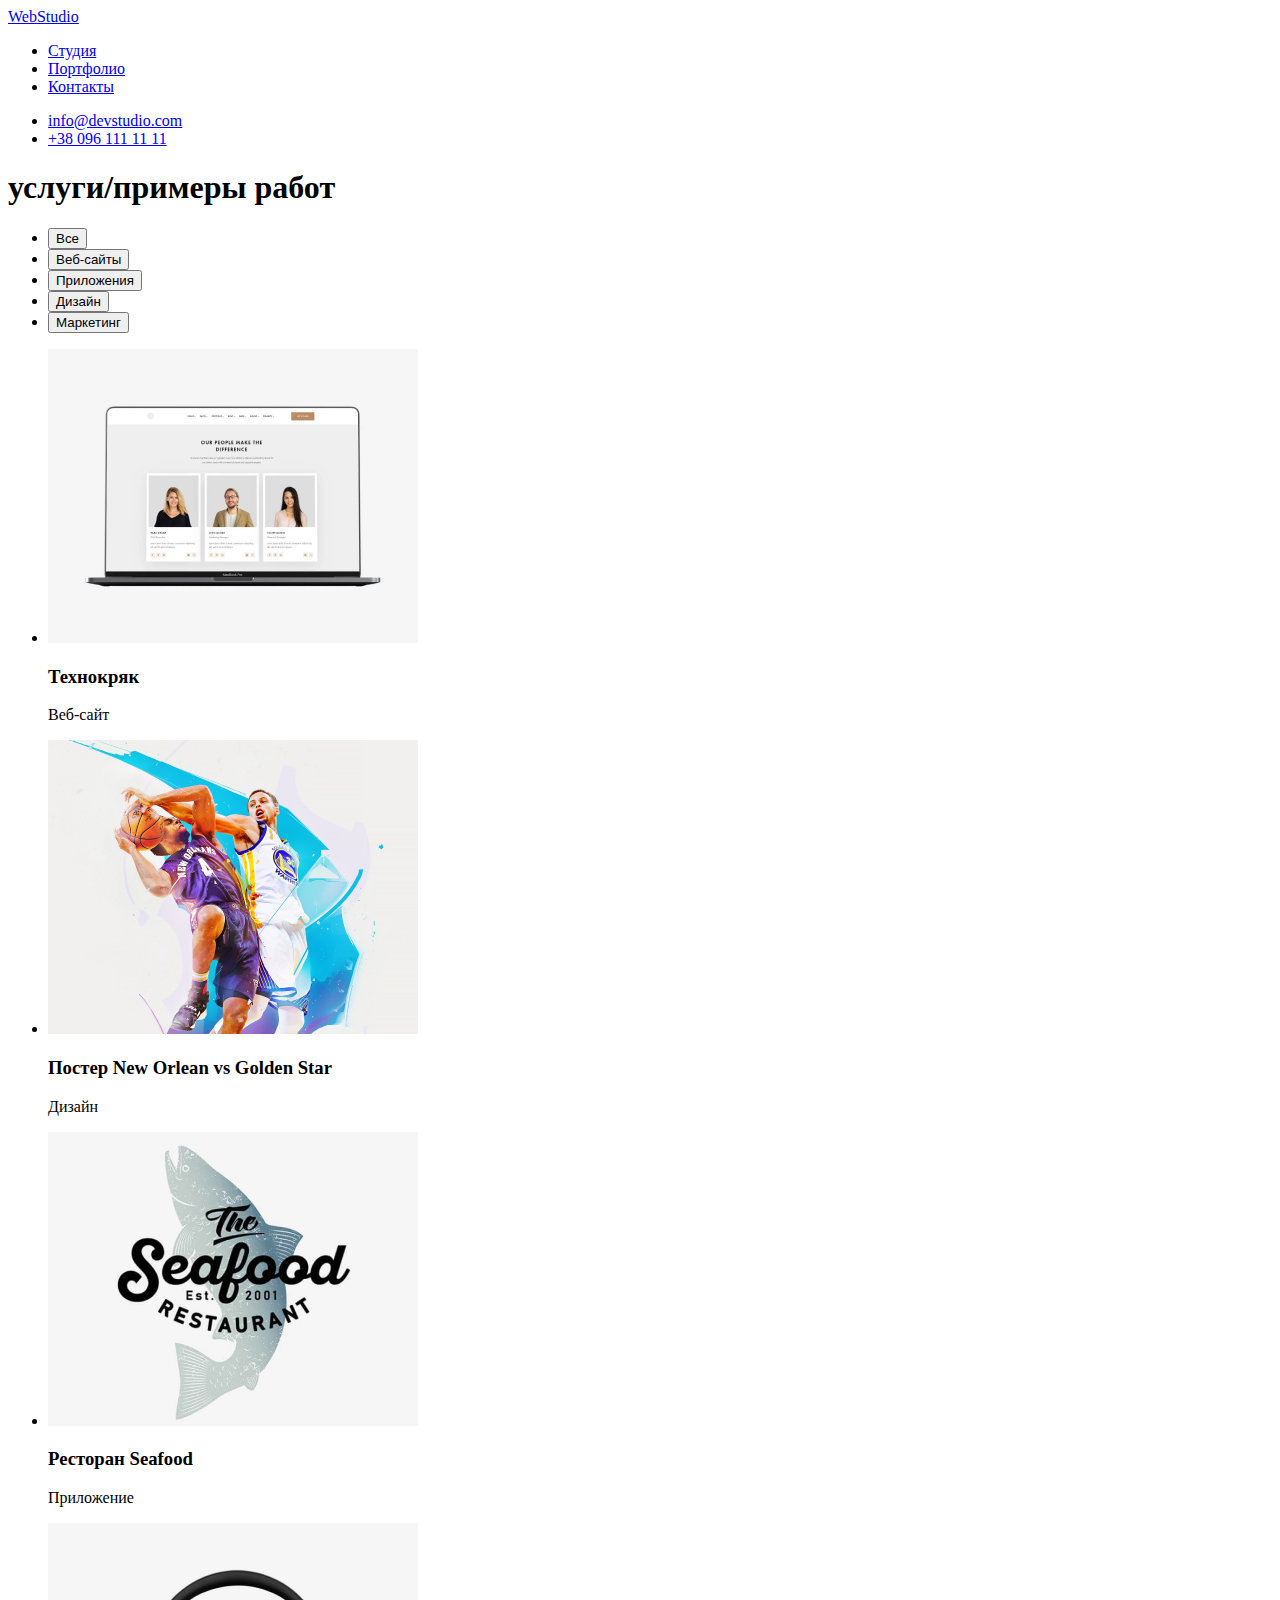
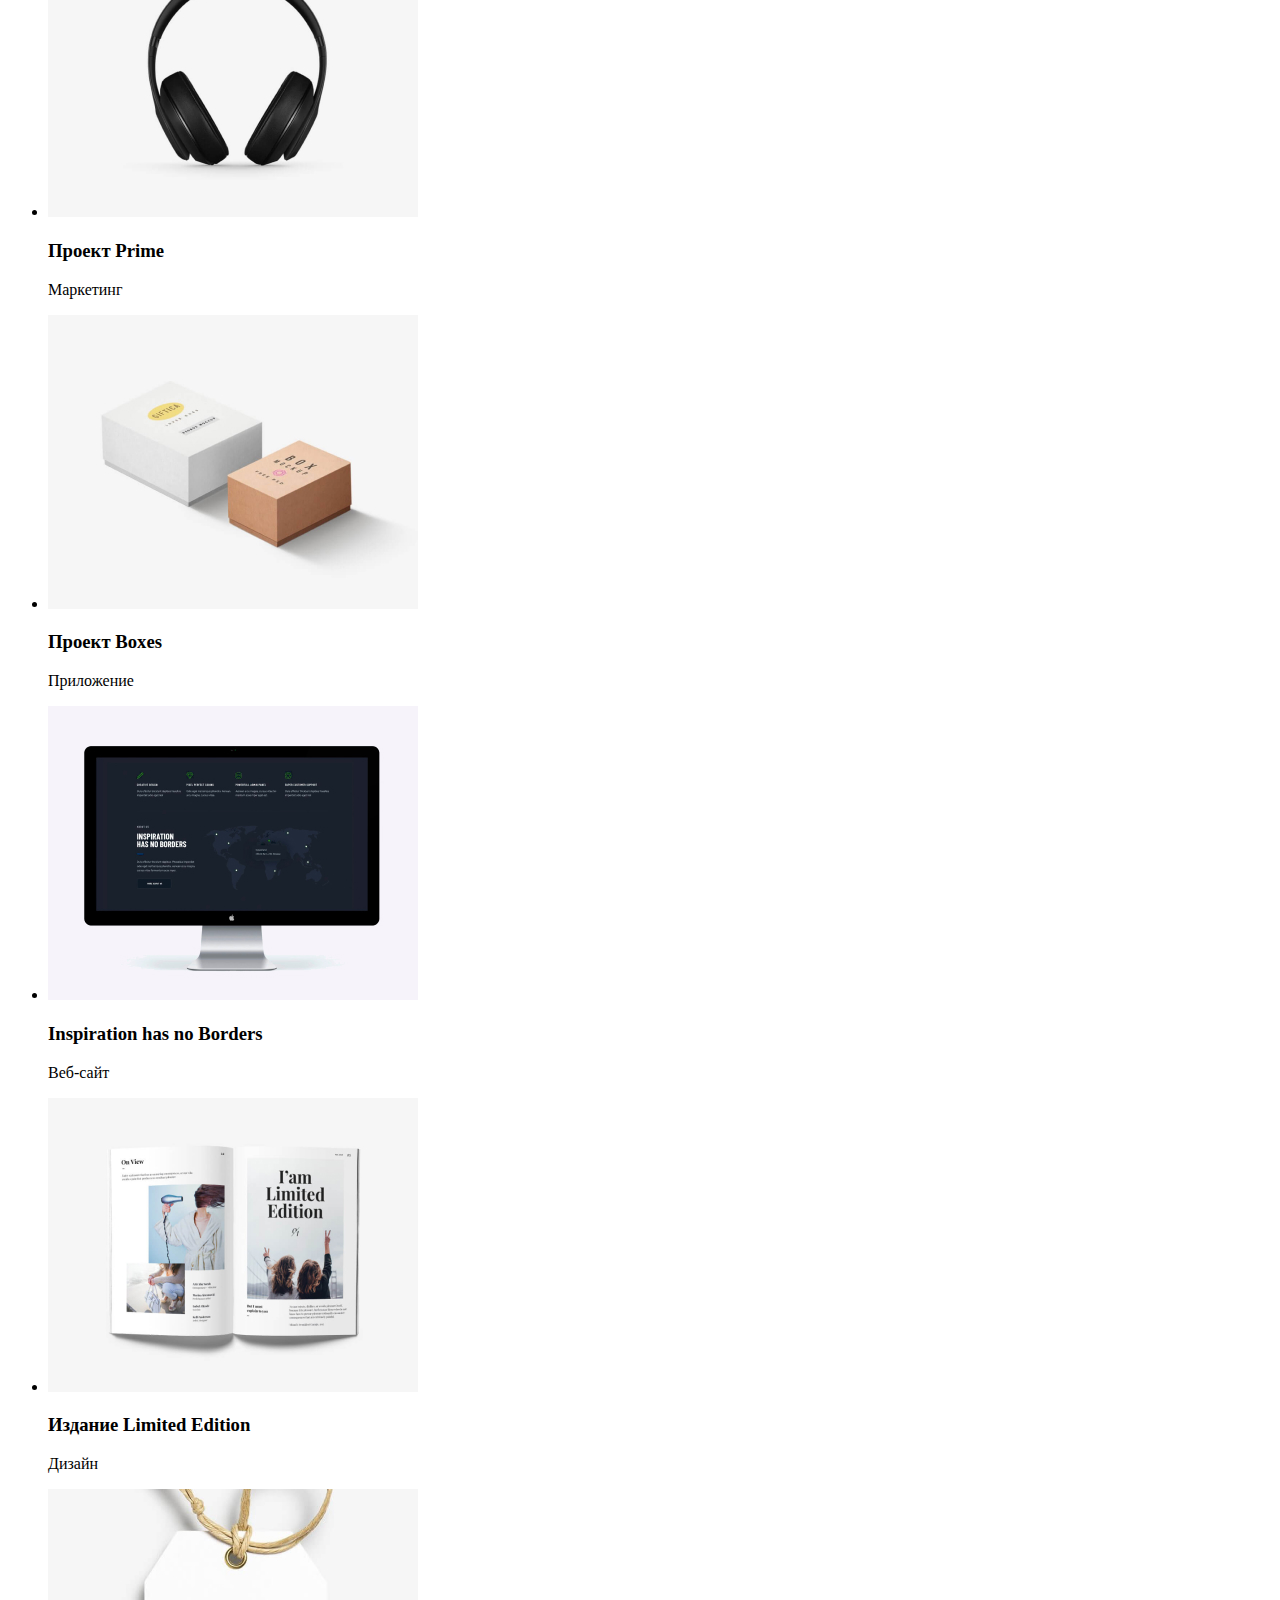
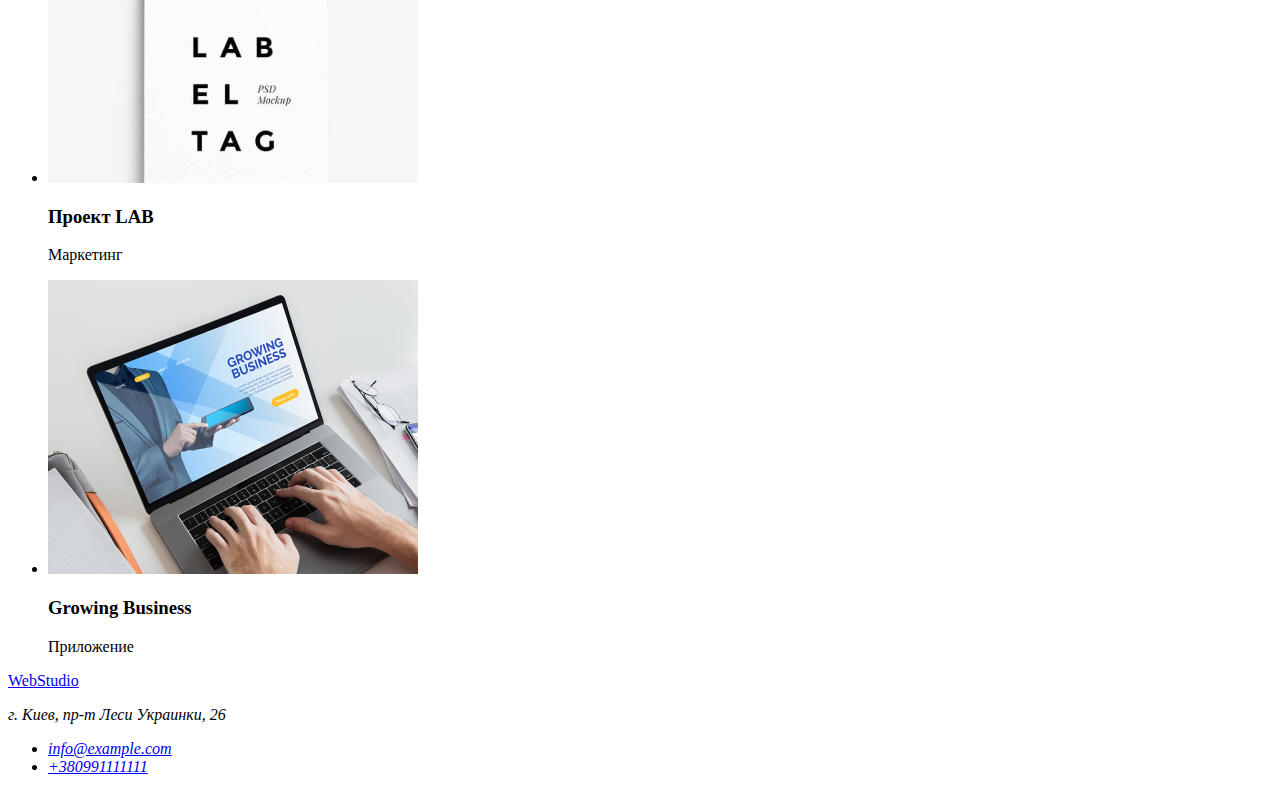
==== portfolio.html @ 0f370239 "Update portfolio.html" ====
<!DOCTYPE html>
<html lang="ru">
    <head>
        <meta charset="UTF-8">
        <meta http-equiv="X-UA-Compatible" content="IE=edge">
        <meta name="viewport" content="width=device-width, initial-scale=1.0">
        <title lang="en">WebStudio</title>
        <link rel="preconnect" href="https://fonts.googleapis.com">
        <link rel="preconnect" href="https://fonts.gstatic.com" crossorigin>
        <link
        href="https://fonts.googleapis.com/css2?family=Raleway:wght@700&family=Roboto:wght@400;500;700;900&display=swap"
        rel="stylesheet">
        <link rel="stylesheet" href="./css/styles.css">
    </head>
<body>
    <!-- Лого сайта -->
    <header class="page-header">
        <a href="./index.html" class="logo" lang="en"><span class="web">Web</span>Studio</a>
        <nav>
            <!--Навигация сайта-->
            <ul>
                <li><a class="nav-site" href="./index.html">Студия</a></li>
                <li><a class="nav-site" href="./portfolio.html">Портфолио</a></li>
                <li><a class="nav-site" href="./Контакты">Контакты</a></li>
            </ul>
        </nav>
        <ul>
            <li>
                <a class="nav-adm" href="mailto:info@devstudio.com">info@devstudio.com</a>
            </li>
            <li><a class="nav-adm" href="tel:+380961111111">+38 096 111 11 11</a></li>
        </ul>
    </header>

    <!-- услуги/примеры работ-->
    <main>
        <section class="section-buttons">
           <h1>услуги/примеры работ</h1>
            <ul>
                <li><button class="button-all" type="button">Все</button></li>
                <li><button class="button-site" type="button">Веб-сайты</button></li>
                <li><button class="button-app" type="button">Приложения</button></li>
                <li><button class="button-design" type="button">Дизайн</button></li>
                <li><button class="button-market" type="button">Маркетинг</button></li>
            </ul>
            <ul class="site-photo">
                <li>
                        <img src="./images/technokryak.jpg" alt="Технокряк Веб-сайт" width="370" height="294" />
                        <h3>Технокряк</h3>
                        <p>Веб-сайт</p>
                </li>
                <li>
                        <img src="./images/basketposter.jpg" alt="Постер New Orlean vs Golden Star Дизайн" width="370"
                            height="294" />
                        <h3>
                            Постер New Orlean vs Golden Star
                        </h3>
                        <p>Дизайн</p>
                </li>
                <li>
                        <img src="./images/seafood.jpg" alt="Ресторан Seafood Приложение" width="370" height="294"/>
                        <h3>Ресторан Seafood</h3>
                        <p>Приложение</p>
                </li>
                <li>
                        <img src="./images/projectprime.jpg" alt="Проект Prime Маркетинг" width="370" height="294"/>
                        <h3>Проект Prime</h3>
                        <p>Маркетинг</p>
                </li>
                <li>
                        <img src="./images/boxes.jpg" alt="Проект Boxes Приложение" width="370" height="294"/>
                        <h3>Проект Boxes</h3>
                        <p>Приложение</p>
                </li>
                <li>
                        <img src="./images/inspirations.jpg" alt="Inspiration has no Borders Веб-сайт" width="370" height="294"/>
                        <h3>Inspiration has no Borders</h3>
                        <p>Веб-сайт</p>
                </li>
                <li>
                        <img src="./images/limitededition.jpg" alt="Издание Limited Edition Дизайн" width="370" height="294" />
                        <h3>Издание Limited Edition</h3>
                        <p>Дизайн</p>
                </li>
                <li>
                        <img src="./images/lab.jpg" alt="Проект LAB Маркетинг" width="370" height="294" />
                        <h3>Проект LAB</h3>
                        <p>Маркетинг</p>
                </li>
                <li>
                        <img src="./images/growing.jpg" alt="Growing Business Приложение" width="370" height="294" />
                        <h3>Growing Business</h3>
                        <p>Приложение</p>
                </li>
            </ul>
        </section>
    </main>
    <!-- Футер -->
    <footer class="footer">
        <a href="./index.html" class="logo-two" lang="en"><span class="web-two">Web</span>Studio</a>
        <address class="address">
            <p class="street">г. Киев, пр-т Леси Украинки, 26</p>
            <ul>
                <li><a class="nav-adm" href="mailto:info@example.com">info@example.com</a></li>
                <li><a class="nav-adm" href="tel:380991111111">+380991111111</a></li>
            </ul>
        </address>
    </footer>
</body>
</html>
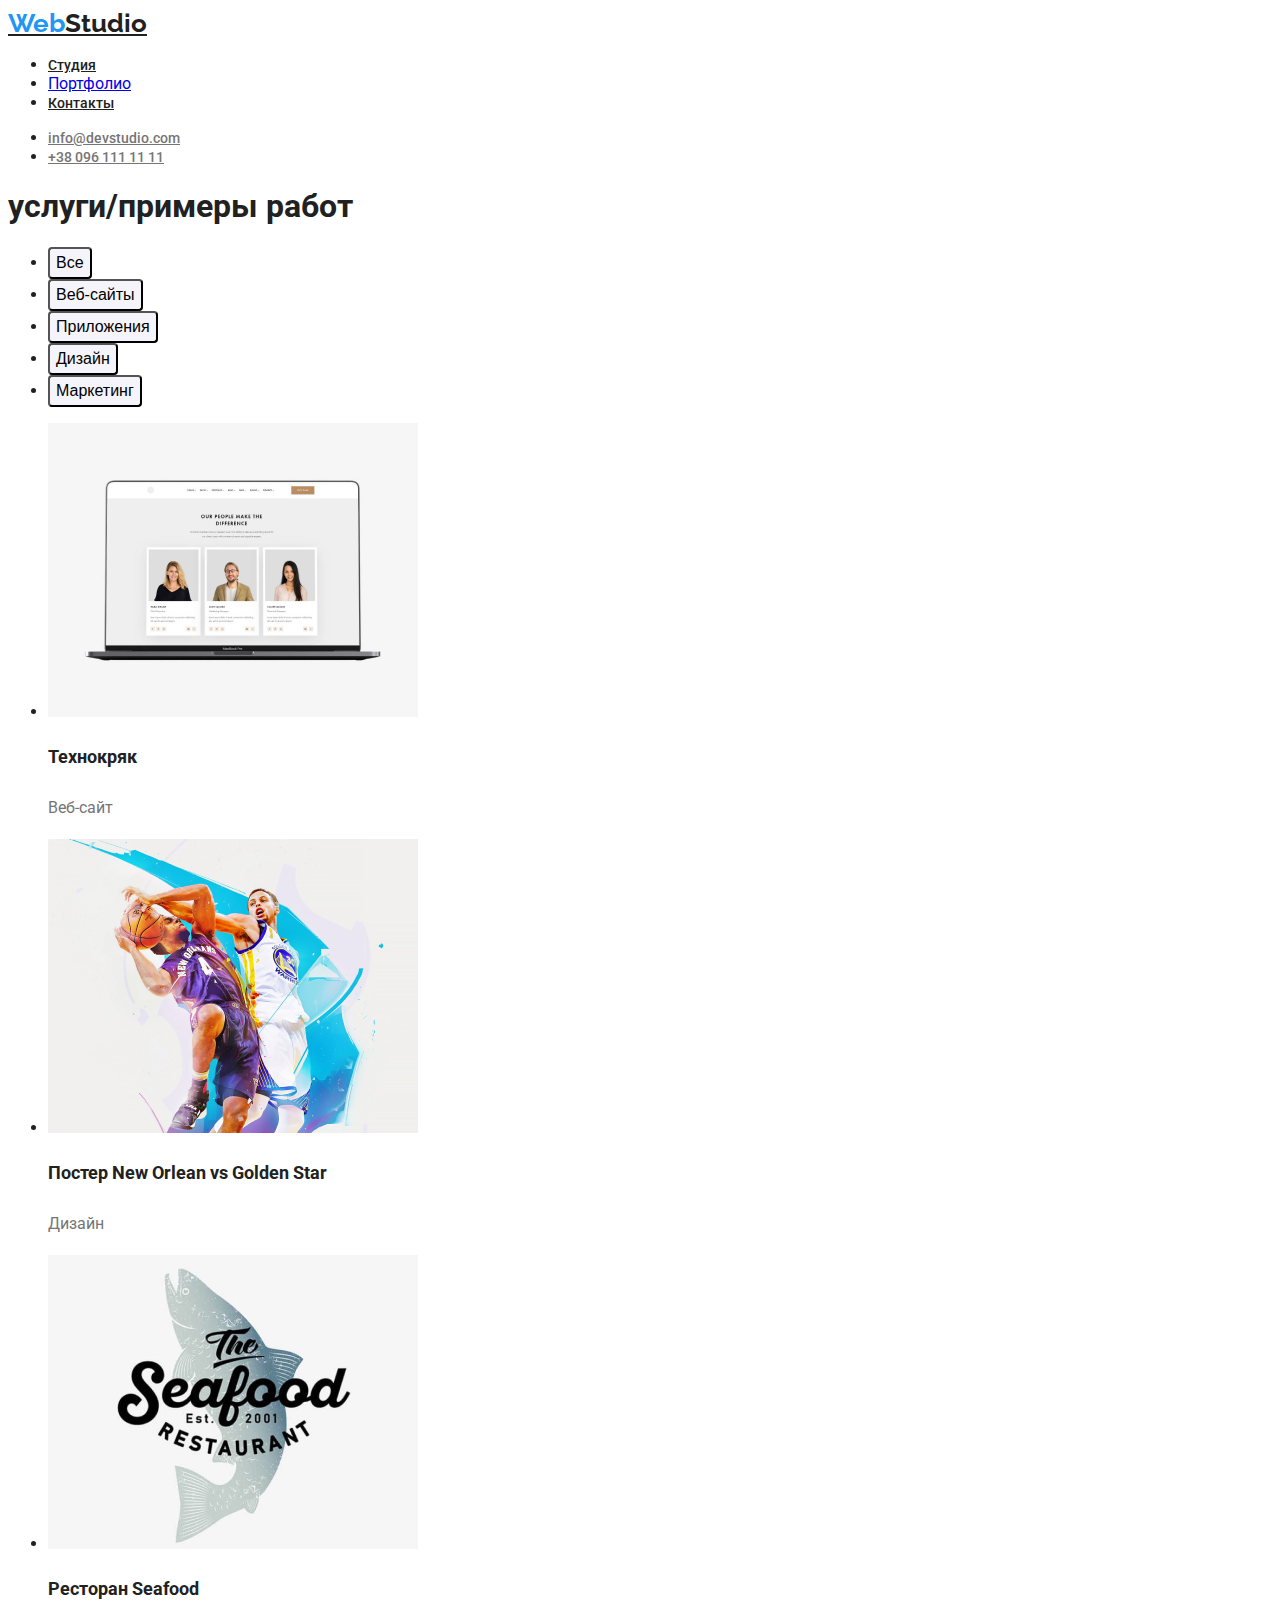
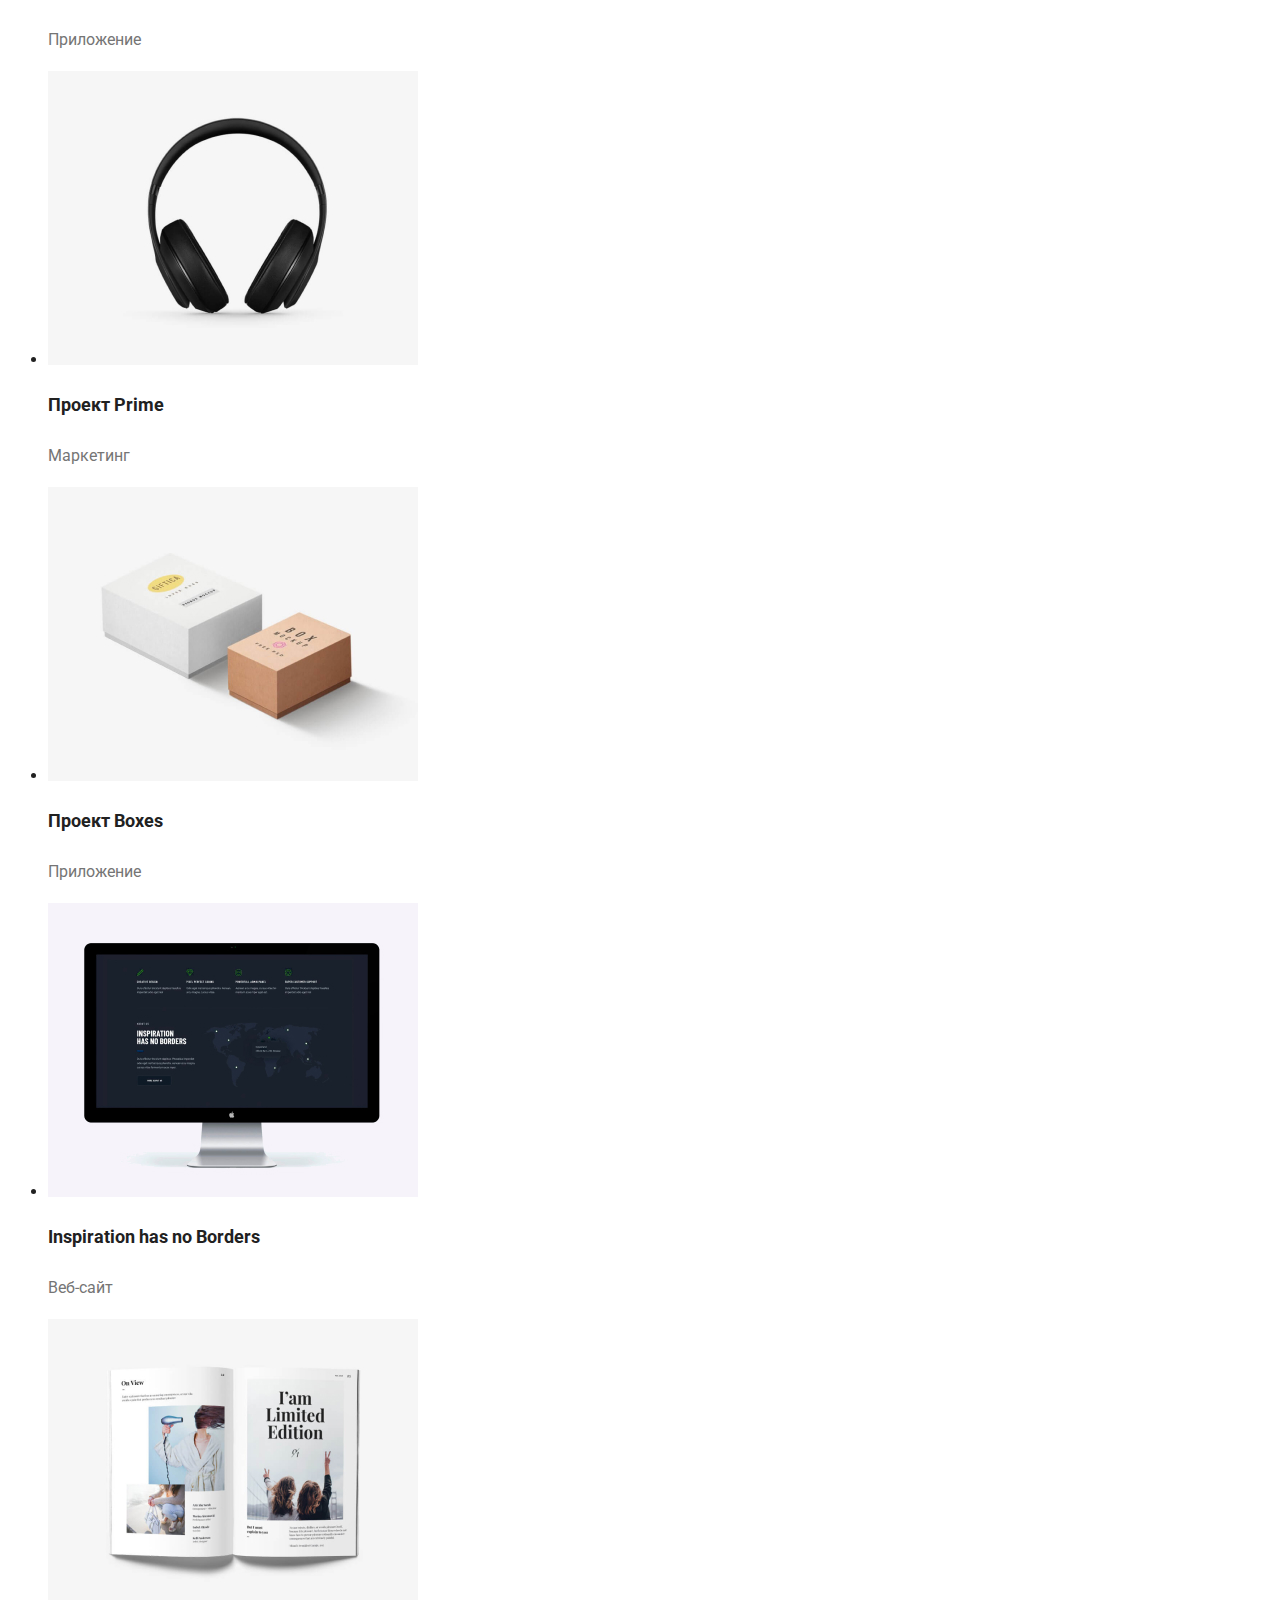
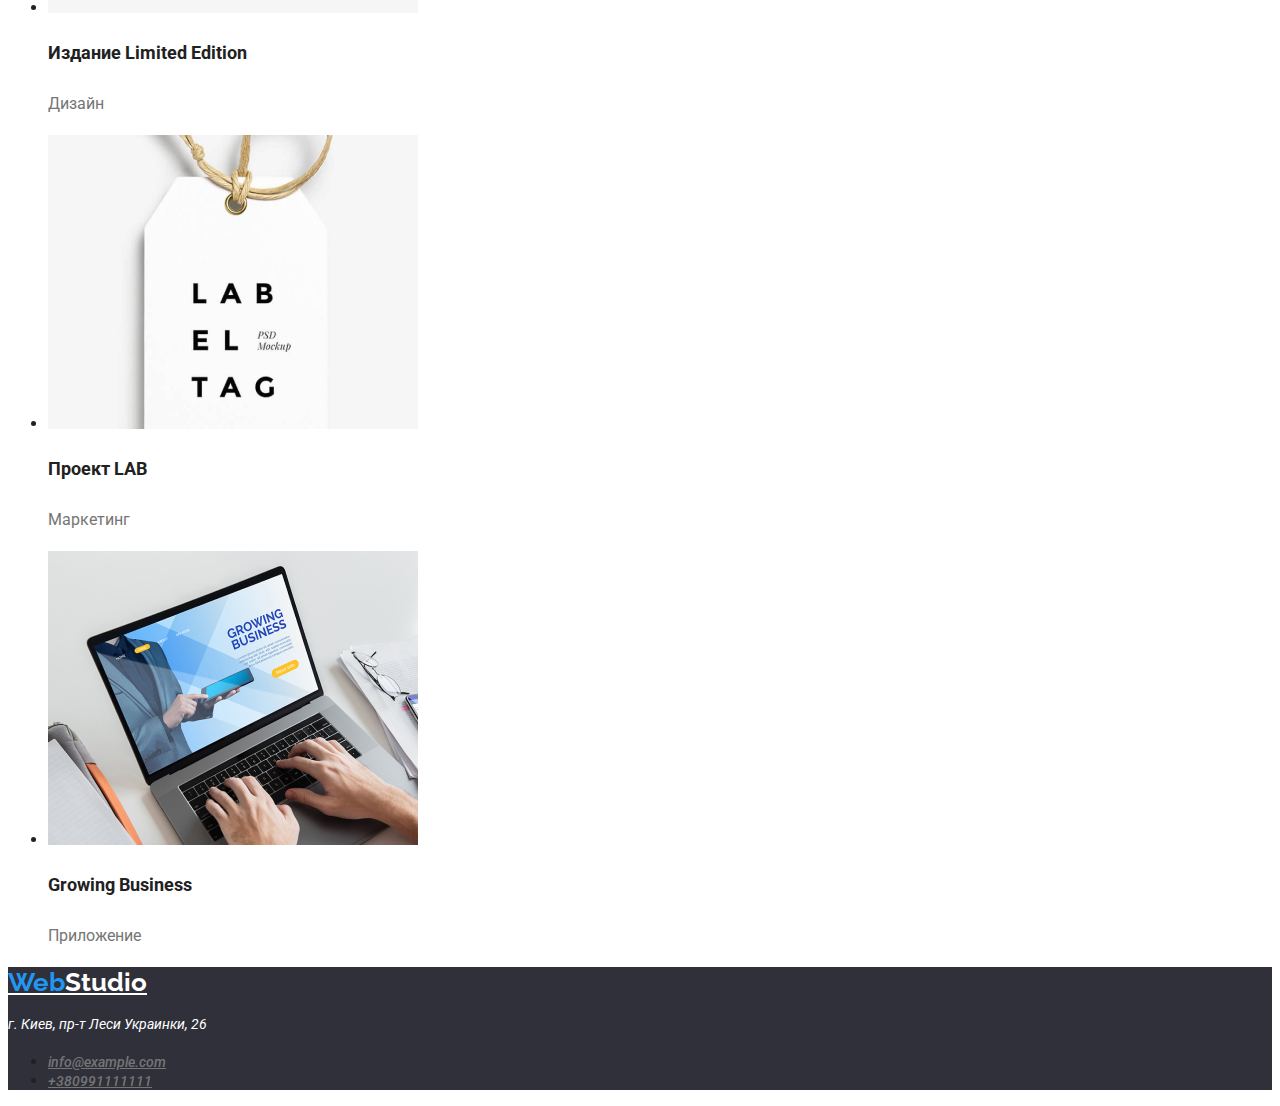
==== commit 899c7f55: "Update portfolio.html" ====
--- a/portfolio.html
+++ b/portfolio.html
@@ -18,13 +18,13 @@
         <a href="./index.html" class="logo" lang="en"><span class="web">Web</span>Studio</a>
         <nav>
             <!--Навигация сайта-->
-            <ul>
+            <ul class="marka">
                 <li><a class="nav-site" href="./index.html">Студия</a></li>
-                <li><a class="nav-site" href="./portfolio.html">Портфолио</a></li>
+                <li><a class="nav-sites" href="./portfolio.html">Портфолио</a></li>
                 <li><a class="nav-site" href="./Контакты">Контакты</a></li>
             </ul>
         </nav>
-        <ul>
+        <ul class="marka">
             <li>
                 <a class="nav-adm" href="mailto:info@devstudio.com">info@devstudio.com</a>
             </li>
@@ -36,7 +36,7 @@
     <main>
         <section class="section-buttons">
            <h1>услуги/примеры работ</h1>
-            <ul>
+            <ul class="marka">
                 <li><button class="button-all" type="button">Все</button></li>
                 <li><button class="button-site" type="button">Веб-сайты</button></li>
                 <li><button class="button-app" type="button">Приложения</button></li>
@@ -100,7 +100,7 @@
         <a href="./index.html" class="logo-two" lang="en"><span class="web-two">Web</span>Studio</a>
         <address class="address">
             <p class="street">г. Киев, пр-т Леси Украинки, 26</p>
-            <ul>
+            <ul class="marka">
                 <li><a class="nav-adm" href="mailto:info@example.com">info@example.com</a></li>
                 <li><a class="nav-adm" href="tel:380991111111">+380991111111</a></li>
             </ul>
--- a/css/styles.css
+++ b/css/styles.css
@@ -0,0 +1,167 @@
+body {
+  font-family: roboto;
+  color: #212121;
+}
+
+.logo {
+  font-family: Raleway;
+  font-weight: bold;
+  font-size: 26px;
+  line-height: 31px;
+  color: #212121;
+}
+
+.web {
+  font-family: Raleway;
+  font-weight: bold;
+  font-size: 26px;
+  line-height: 31px;
+  color: #2196f3;
+}
+
+.nav-site {
+  font-weight: 500;
+  font-size: 14px;
+  line-height: 16px;
+  color: #212121;
+}
+.nav-site:hover,
+.nav-site:focus {
+  color: #2196f3;
+}
+.nav-adm {
+  color: #757575;
+  font-weight: 500;
+  font-size: 14px;
+  line-height: 16px;
+}
+.nav-adm:hover,
+.nav-adm:focus {
+  color: #2196f3;
+}
+.section {
+  background: #2f303a;
+}
+.section-talk {
+  font-weight: 900;
+  font-size: 44px;
+  line-height: 60px;
+  color: #ffffff;
+}
+
+.section-button {
+  background: #2196f3;
+  box-shadow: 0px 4px 4px rgba(0, 0, 0, 0.15);
+  border-radius: 4px;
+  cursor: pointer;
+}
+.butt {
+  font-weight: bold;
+  font-size: 16px;
+  line-height: 30px;
+  color: #ffffff;
+}
+.special h3 {
+  font-weight: bold;
+  font-size: 14px;
+  line-height: 16px;
+  color: #212121;
+}
+.special p {
+  font-weight: normal;
+  font-size: 14px;
+  line-height: 24px;
+  color: #757575;
+}
+
+.workday h2 {
+  font-weight: bold;
+  font-size: 36px;
+  line-height: 42px;
+  color: #212121;
+}
+.teamwork h2 {
+  font-weight: bold;
+  font-size: 36px;
+  line-height: 42px;
+  color: #212121;
+}
+.teamwork h3 {
+  font-weight: 500;
+  font-size: 16px;
+  line-height: 19px;
+  color: #212121;
+}
+.teamwork p {
+  font-weight: normal;
+  font-size: 16px;
+  line-height: 19px;
+  color: #757575;
+}
+
+.footer {
+  background: #2f303a;
+}
+
+.address p {
+  font-weight: normal;
+  font-size: 14px;
+  line-height: 24px;
+  color: #ffffff;
+}
+
+.logo-two {
+  font-family: Raleway;
+  font-weight: bold;
+  font-size: 26px;
+  line-height: 31px;
+  color: #ffffff;
+}
+
+.web-two {
+  font-family: Raleway;
+  font-weight: bold;
+  font-size: 26px;
+  line-height: 31px;
+  color: #2196f3;
+}
+.button-all,
+.button-site,
+.button-app,
+.button-design,
+.button-market {
+  background: #f5f4fa;
+  border-radius: 4px;
+  cursor: pointer;
+  font-weight: 500;
+  font-size: 16px;
+  line-height: 26px;
+}
+.button-all:hover,
+.button-site:hover,
+.button-app:hover,
+.button-design:hover,
+.button-market:hover,
+.button-all:focus,
+.button-site:focus,
+.button-app:focus,
+.button-design:focus,
+.button-market:focus {
+  background: #2196f3;
+  box-shadow: 0px 3px 1px rgba(0, 0, 0, 0.1), 0px 1px 2px rgba(0, 0, 0, 0.08),
+    0px 2px 2px rgba(0, 0, 0, 0.12);
+  border-radius: 4px;
+  color: #ffffff;
+}
+.site-photo h3 {
+  font-weight: bold;
+  font-size: 18px;
+  line-height: 36px;
+  color: #212121;
+}
+.site-photo p {
+  font-weight: normal;
+  font-size: 16px;
+  line-height: 30px;
+  color: #757575;
+}
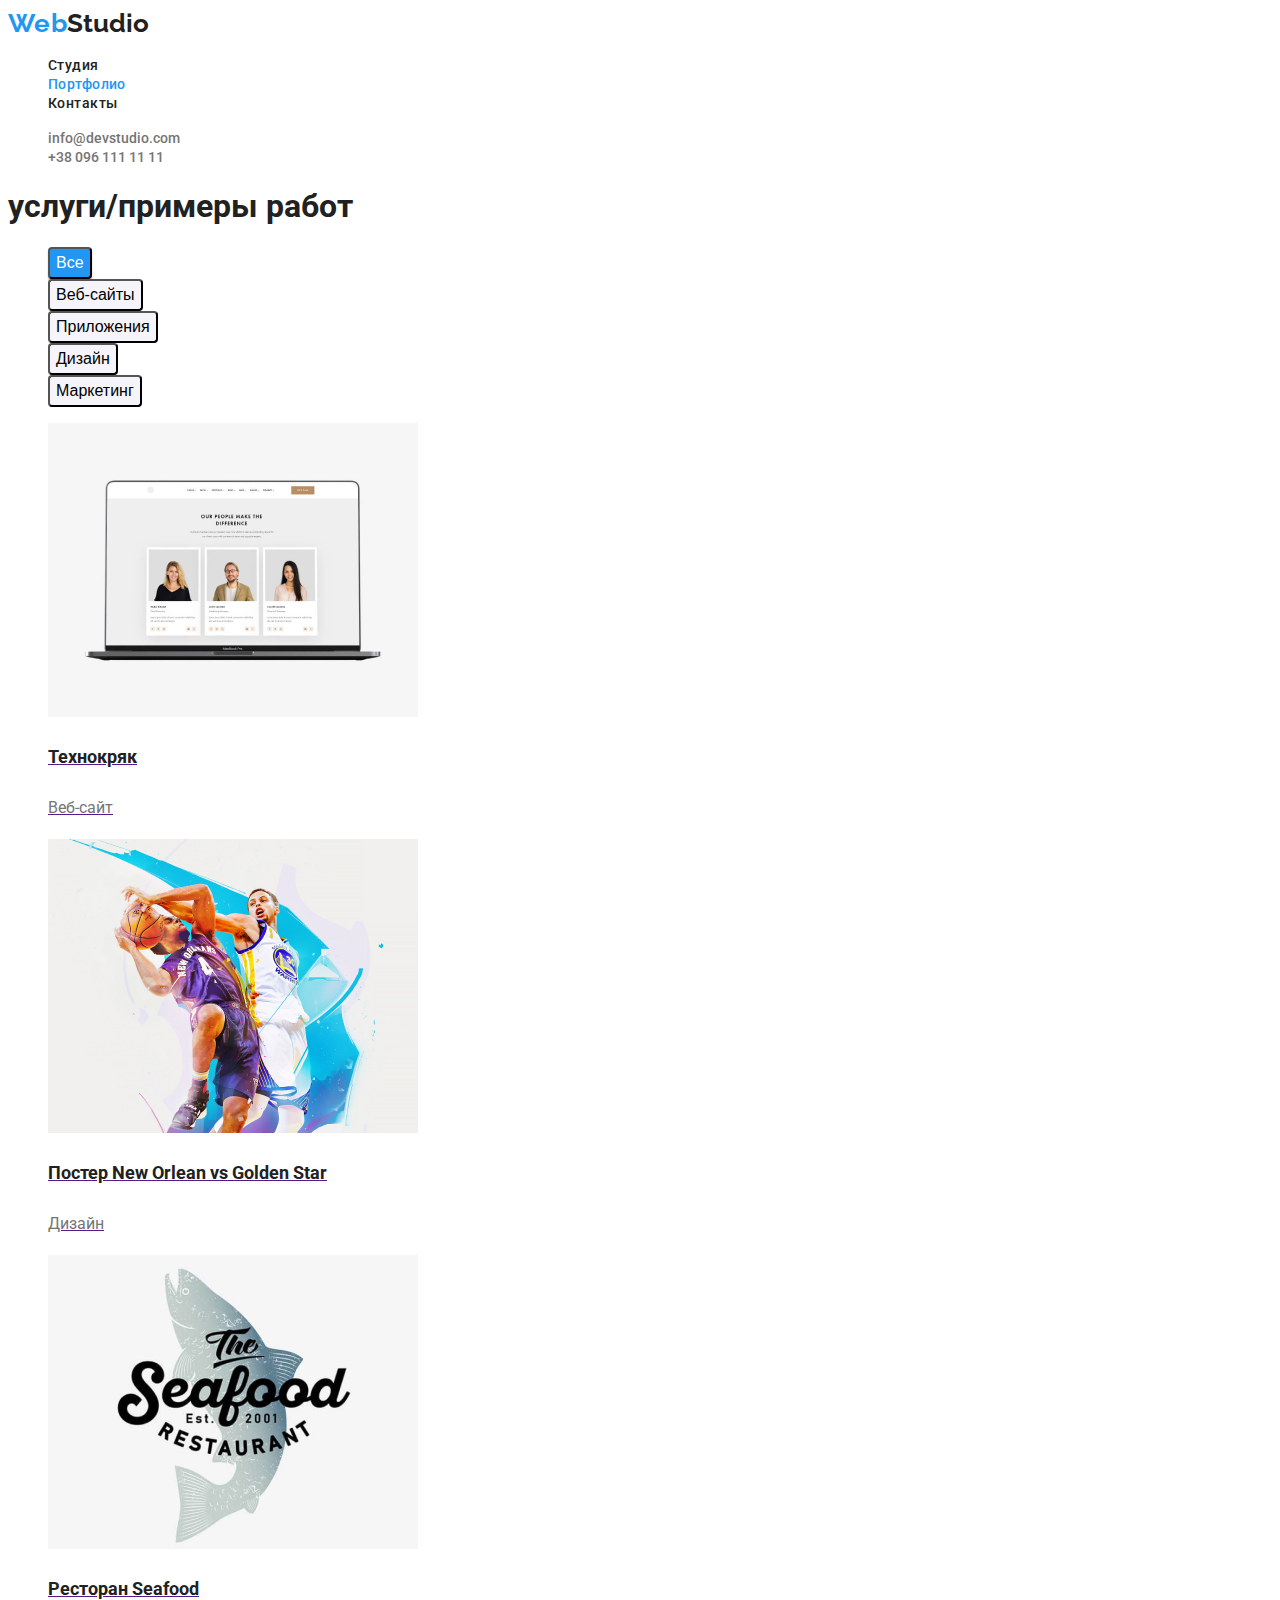
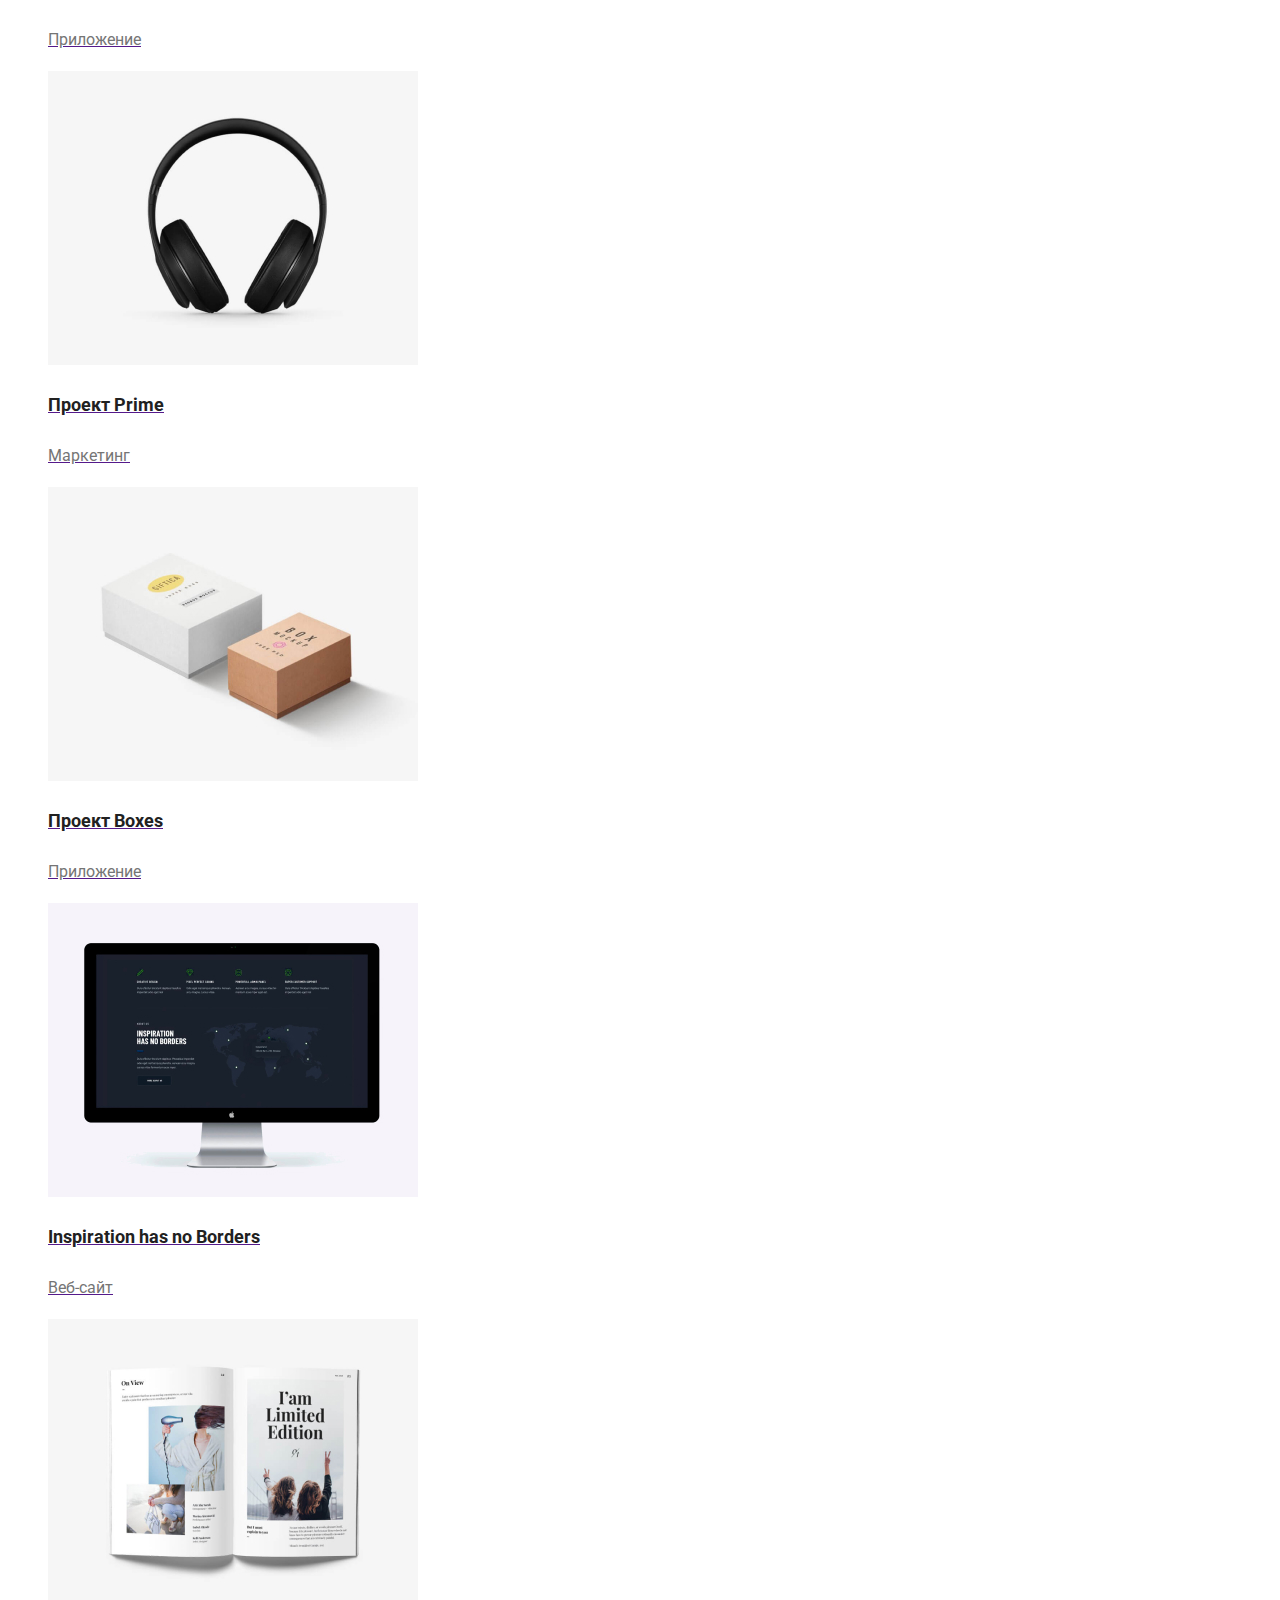
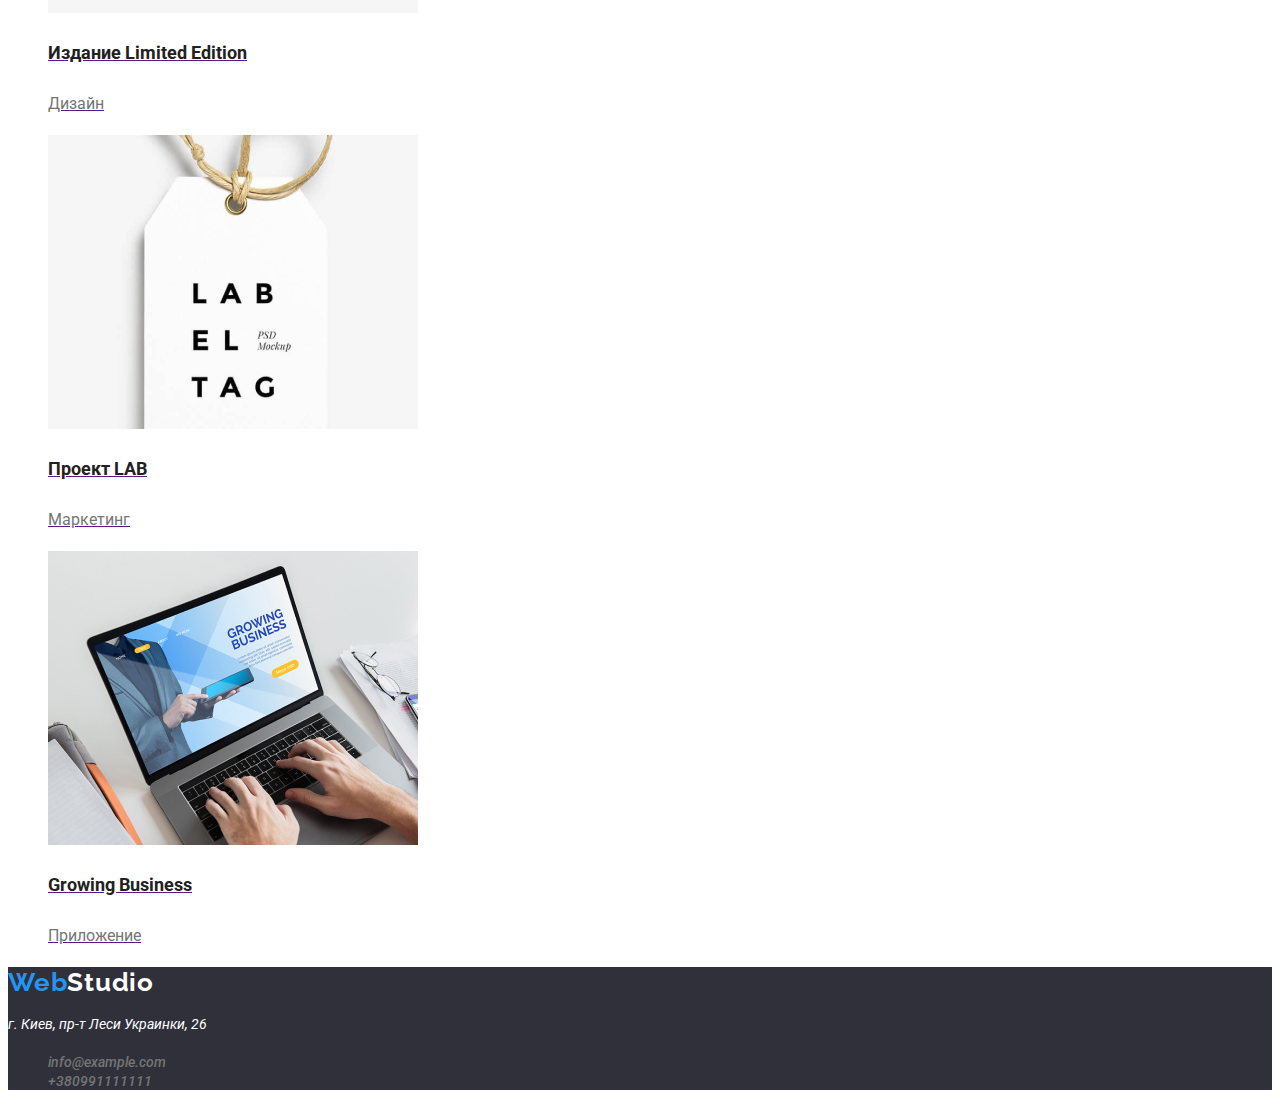
==== commit 253fed2a: "Update portfolio.html" ====
--- a/portfolio.html
+++ b/portfolio.html
@@ -45,52 +45,70 @@
             </ul>
             <ul class="site-photo">
                 <li>
+                    <a href="">
                         <img src="./images/technokryak.jpg" alt="Технокряк Веб-сайт" width="370" height="294" />
                         <h3>Технокряк</h3>
                         <p>Веб-сайт</p>
+                    </a>
                 </li>
                 <li>
+                    <a href="">
                         <img src="./images/basketposter.jpg" alt="Постер New Orlean vs Golden Star Дизайн" width="370"
                             height="294" />
                         <h3>
                             Постер New Orlean vs Golden Star
                         </h3>
                         <p>Дизайн</p>
+                    </a>
                 </li>
                 <li>
+                    <a href="">
                         <img src="./images/seafood.jpg" alt="Ресторан Seafood Приложение" width="370" height="294"/>
                         <h3>Ресторан Seafood</h3>
                         <p>Приложение</p>
+                    </a>
                 </li>
                 <li>
+                    <a href="">
                         <img src="./images/projectprime.jpg" alt="Проект Prime Маркетинг" width="370" height="294"/>
                         <h3>Проект Prime</h3>
                         <p>Маркетинг</p>
+                    </a>
                 </li>
                 <li>
+                    <a href="">
                         <img src="./images/boxes.jpg" alt="Проект Boxes Приложение" width="370" height="294"/>
                         <h3>Проект Boxes</h3>
                         <p>Приложение</p>
+                    </a>
                 </li>
                 <li>
+                    <a href="">
                         <img src="./images/inspirations.jpg" alt="Inspiration has no Borders Веб-сайт" width="370" height="294"/>
                         <h3>Inspiration has no Borders</h3>
                         <p>Веб-сайт</p>
+                    </a>
                 </li>
                 <li>
+                    <a href="">
                         <img src="./images/limitededition.jpg" alt="Издание Limited Edition Дизайн" width="370" height="294" />
                         <h3>Издание Limited Edition</h3>
                         <p>Дизайн</p>
+                    </a>
                 </li>
                 <li>
+                    <a href="">
                         <img src="./images/lab.jpg" alt="Проект LAB Маркетинг" width="370" height="294" />
                         <h3>Проект LAB</h3>
                         <p>Маркетинг</p>
+                    </a>
                 </li>
                 <li>
+                    <a href="">
                         <img src="./images/growing.jpg" alt="Growing Business Приложение" width="370" height="294" />
                         <h3>Growing Business</h3>
                         <p>Приложение</p>
+                    </a>
                 </li>
             </ul>
         </section>
--- a/css/styles.css
+++ b/css/styles.css
@@ -9,21 +9,38 @@
   font-size: 26px;
   line-height: 31px;
   color: #212121;
-}
-
+  text-decoration: none;
+}
 .web {
   font-family: Raleway;
   font-weight: bold;
   font-size: 26px;
   line-height: 31px;
   color: #2196f3;
-}
-
+  text-decoration: none;
+  letter-spacing: 0.03em;
+}
+.marka {
+  list-style-type: none;
+}
+.marka-two {
+  list-style-type: none;
+}
+.nav-sites {
+  font-weight: 500;
+  font-size: 14px;
+  line-height: 16px;
+  color: #2196f3;
+  text-decoration: none;
+  letter-spacing: 0.03em;
+}
 .nav-site {
   font-weight: 500;
   font-size: 14px;
   line-height: 16px;
   color: #212121;
+  text-decoration: none;
+  letter-spacing: 0.03em;
 }
 .nav-site:hover,
 .nav-site:focus {
@@ -34,6 +51,7 @@
   font-weight: 500;
   font-size: 14px;
   line-height: 16px;
+  text-decoration: none;
 }
 .nav-adm:hover,
 .nav-adm:focus {
@@ -47,6 +65,9 @@
   font-size: 44px;
   line-height: 60px;
   color: #ffffff;
+  text-align: center;
+  letter-spacing: 0.06em;
+  text-transform: uppercase;
 }
 
 .section-button {
@@ -54,18 +75,24 @@
   box-shadow: 0px 4px 4px rgba(0, 0, 0, 0.15);
   border-radius: 4px;
   cursor: pointer;
+  position: relative;
+  left: 50%;
+  transform: translate(-50%, 0);
 }
 .butt {
   font-weight: bold;
   font-size: 16px;
   line-height: 30px;
   color: #ffffff;
+  letter-spacing: 0.06em;
 }
 .special h3 {
   font-weight: bold;
   font-size: 14px;
   line-height: 16px;
   color: #212121;
+  letter-spacing: 0.03em;
+  text-transform: uppercase;
 }
 .special p {
   font-weight: normal;
@@ -75,24 +102,28 @@
 }
 
 .workday h2 {
+  text-align: center;
   font-weight: bold;
   font-size: 36px;
   line-height: 42px;
   color: #212121;
 }
 .teamwork h2 {
+  text-align: center;
   font-weight: bold;
   font-size: 36px;
   line-height: 42px;
   color: #212121;
 }
 .teamwork h3 {
+  text-align: center;
   font-weight: 500;
   font-size: 16px;
   line-height: 19px;
   color: #212121;
 }
 .teamwork p {
+  text-align: center;
   font-weight: normal;
   font-size: 16px;
   line-height: 19px;
@@ -116,6 +147,8 @@
   font-size: 26px;
   line-height: 31px;
   color: #ffffff;
+  text-decoration: none;
+  letter-spacing: 0.03em;
 }
 
 .web-two {
@@ -124,6 +157,8 @@
   font-size: 26px;
   line-height: 31px;
   color: #2196f3;
+  letter-spacing: 0.03em;
+  text-decoration: none;
 }
 .button-all,
 .button-site,
@@ -153,6 +188,17 @@
   border-radius: 4px;
   color: #ffffff;
 }
+
+.button-all {
+  background: #2196f3;
+  box-shadow: 0px 3px 1px rgba(0, 0, 0, 0.1), 0px 1px 2px rgba(0, 0, 0, 0.08),
+    0px 2px 2px rgba(0, 0, 0, 0.12);
+  border-radius: 4px;
+  color: #ffffff;
+}
+.site-photo {
+  list-style-type: none;
+}
 .site-photo h3 {
   font-weight: bold;
   font-size: 18px;
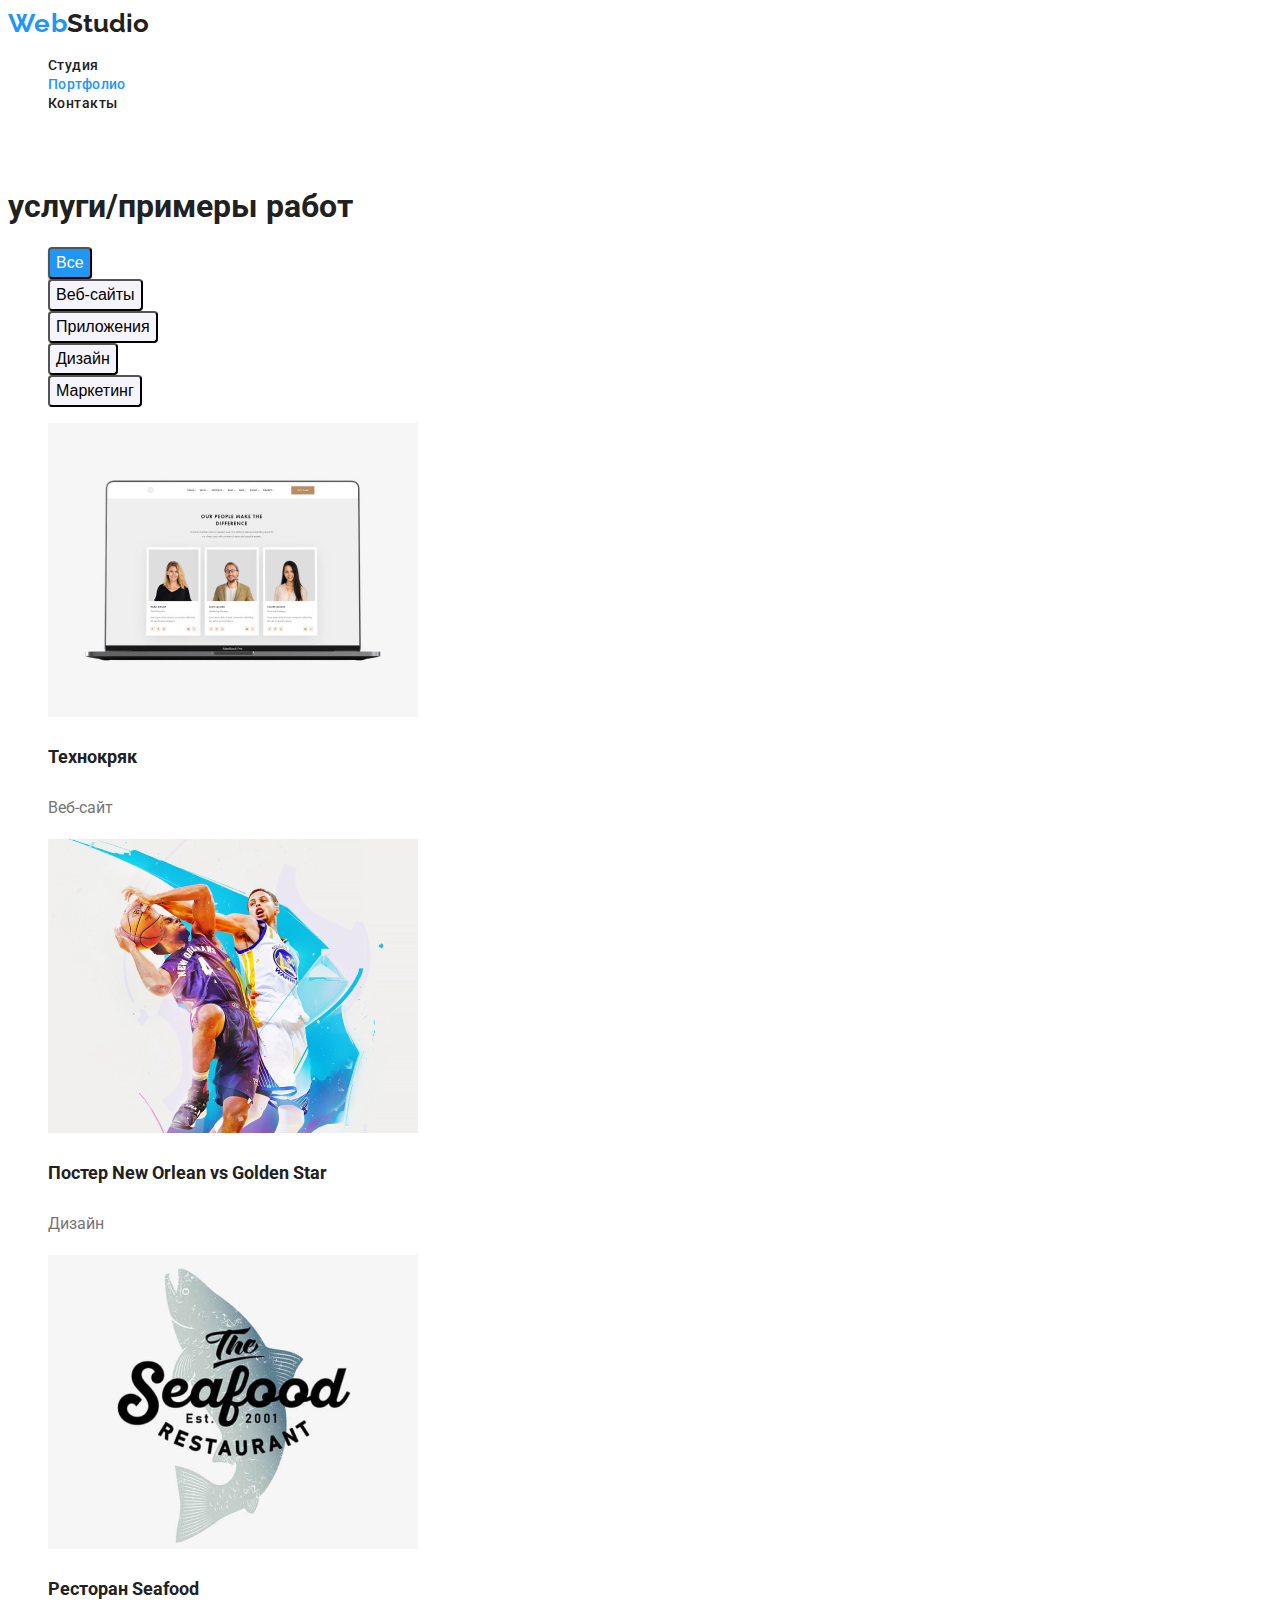
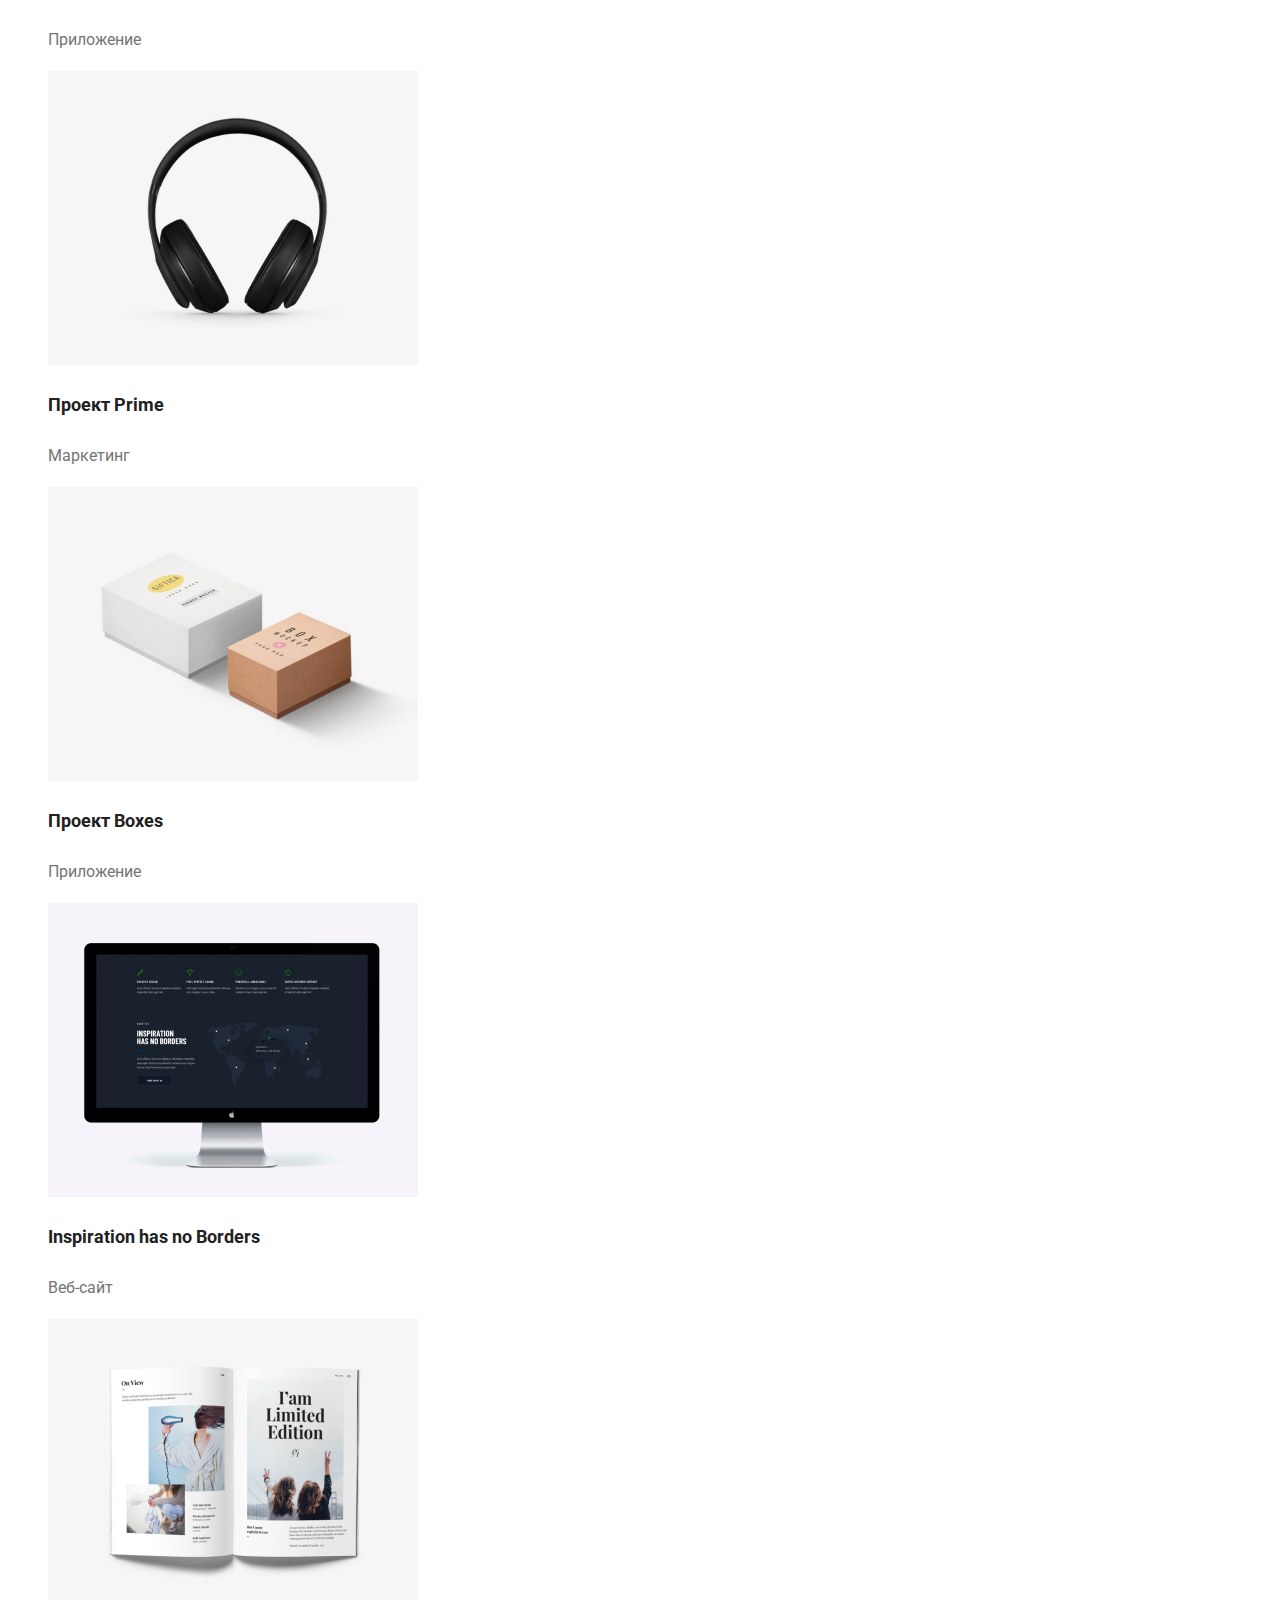
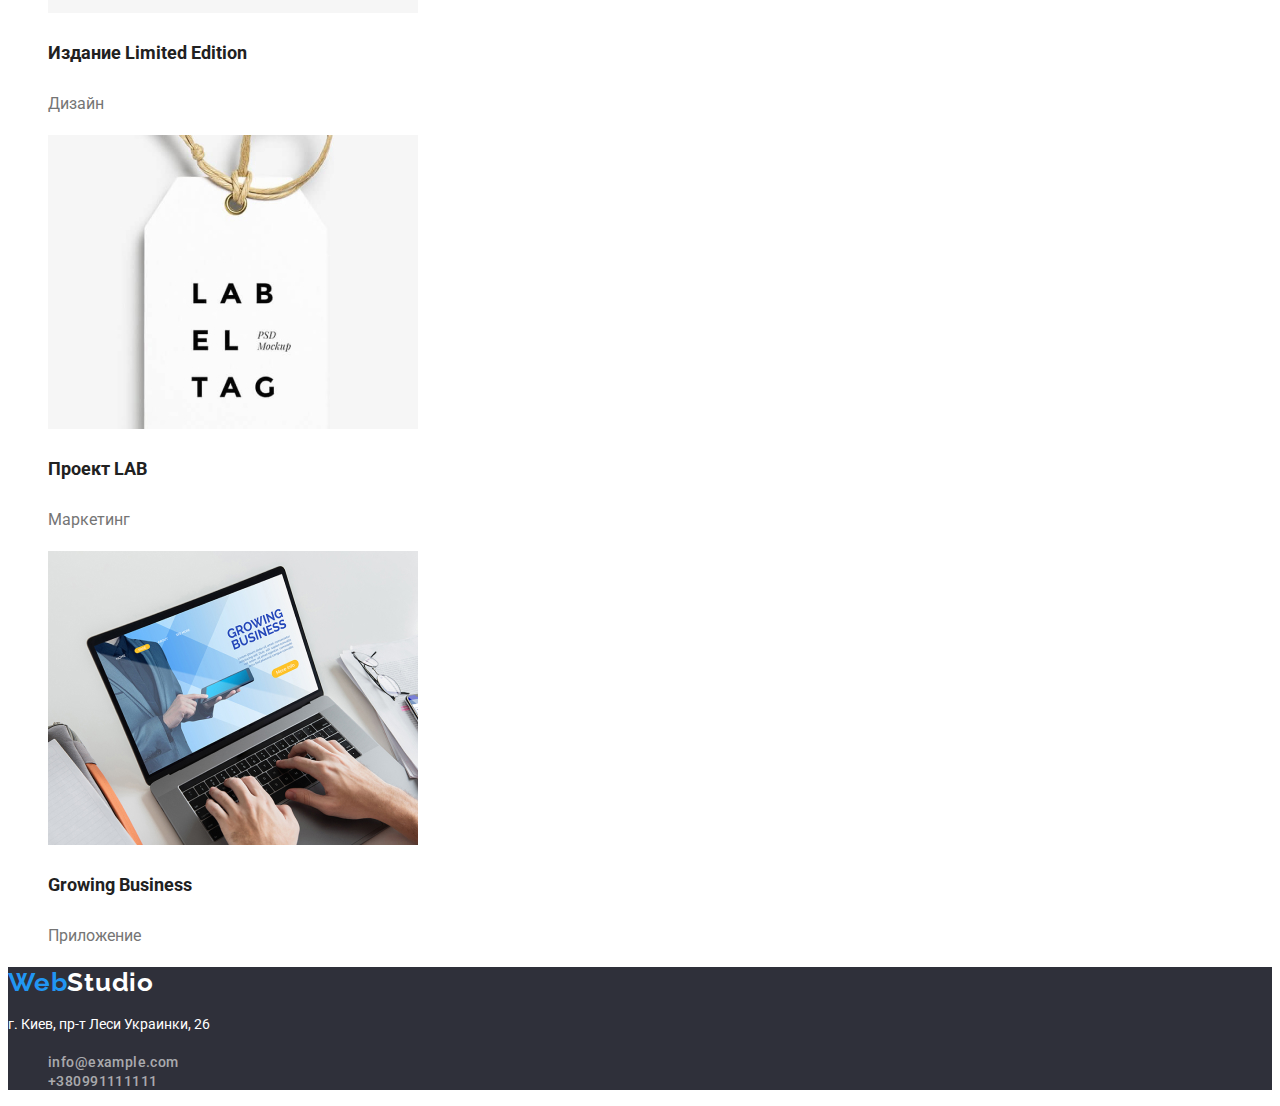
==== commit 43797f93: "Update portfolio.html" ====
--- a/portfolio.html
+++ b/portfolio.html
@@ -1,17 +1,19 @@
 <!DOCTYPE html>
 <html lang="ru">
-    <head>
-        <meta charset="UTF-8">
-        <meta http-equiv="X-UA-Compatible" content="IE=edge">
-        <meta name="viewport" content="width=device-width, initial-scale=1.0">
-        <title lang="en">WebStudio</title>
-        <link rel="preconnect" href="https://fonts.googleapis.com">
-        <link rel="preconnect" href="https://fonts.gstatic.com" crossorigin>
-        <link
+
+<head>
+    <meta charset="UTF-8">
+    <meta http-equiv="X-UA-Compatible" content="IE=edge">
+    <meta name="viewport" content="width=device-width, initial-scale=1.0">
+    <title lang="en">WebStudio</title>
+    <link rel="preconnect" href="https://fonts.googleapis.com">
+    <link rel="preconnect" href="https://fonts.gstatic.com" crossorigin>
+    <link
         href="https://fonts.googleapis.com/css2?family=Raleway:wght@700&family=Roboto:wght@400;500;700;900&display=swap"
         rel="stylesheet">
-        <link rel="stylesheet" href="./css/styles.css">
-    </head>
+    <link rel="stylesheet" href="./css/styles.css">
+</head>
+
 <body>
     <!-- Лого сайта -->
     <header class="page-header">
@@ -35,7 +37,7 @@
     <!-- услуги/примеры работ-->
     <main>
         <section class="section-buttons">
-           <h1>услуги/примеры работ</h1>
+            <h1>услуги/примеры работ</h1>
             <ul class="marka">
                 <li><button class="button-all" type="button">Все</button></li>
                 <li><button class="button-site" type="button">Веб-сайты</button></li>
@@ -63,35 +65,37 @@
                 </li>
                 <li>
                     <a href="">
-                        <img src="./images/seafood.jpg" alt="Ресторан Seafood Приложение" width="370" height="294"/>
+                        <img src="./images/seafood.jpg" alt="Ресторан Seafood Приложение" width="370" height="294" />
                         <h3>Ресторан Seafood</h3>
                         <p>Приложение</p>
                     </a>
                 </li>
                 <li>
                     <a href="">
-                        <img src="./images/projectprime.jpg" alt="Проект Prime Маркетинг" width="370" height="294"/>
+                        <img src="./images/projectprime.jpg" alt="Проект Prime Маркетинг" width="370" height="294" />
                         <h3>Проект Prime</h3>
                         <p>Маркетинг</p>
                     </a>
                 </li>
                 <li>
                     <a href="">
-                        <img src="./images/boxes.jpg" alt="Проект Boxes Приложение" width="370" height="294"/>
+                        <img src="./images/boxes.jpg" alt="Проект Boxes Приложение" width="370" height="294" />
                         <h3>Проект Boxes</h3>
                         <p>Приложение</p>
                     </a>
                 </li>
                 <li>
                     <a href="">
-                        <img src="./images/inspirations.jpg" alt="Inspiration has no Borders Веб-сайт" width="370" height="294"/>
+                        <img src="./images/inspirations.jpg" alt="Inspiration has no Borders Веб-сайт" width="370"
+                            height="294" />
                         <h3>Inspiration has no Borders</h3>
                         <p>Веб-сайт</p>
                     </a>
                 </li>
                 <li>
                     <a href="">
-                        <img src="./images/limitededition.jpg" alt="Издание Limited Edition Дизайн" width="370" height="294" />
+                        <img src="./images/limitededition.jpg" alt="Издание Limited Edition Дизайн" width="370"
+                            height="294" />
                         <h3>Издание Limited Edition</h3>
                         <p>Дизайн</p>
                     </a>
@@ -125,4 +129,5 @@
         </address>
     </footer>
 </body>
+
 </html>--- a/css/styles.css
+++ b/css/styles.css
@@ -47,11 +47,13 @@
   color: #2196f3;
 }
 .nav-adm {
-  color: #757575;
-  font-weight: 500;
-  font-size: 14px;
-  line-height: 16px;
-  text-decoration: none;
+  color: rgba(255, 255, 255, 0.6);
+  font-weight: 500;
+  font-size: 14px;
+  line-height: 16px;
+  text-decoration: none;
+  letter-spacing: 0.03em;
+  font-style: normal;
 }
 .nav-adm:hover,
 .nav-adm:focus {
@@ -69,7 +71,10 @@
   letter-spacing: 0.06em;
   text-transform: uppercase;
 }
-
+.section-button:hover,
+.section-button:focus {
+  background: #188ce8;
+}
 .section-button {
   background: #2196f3;
   box-shadow: 0px 4px 4px rgba(0, 0, 0, 0.15);
@@ -108,6 +113,9 @@
   line-height: 42px;
   color: #212121;
 }
+.teamwork {
+  background: #f5f4fa;
+}
 .teamwork h2 {
   text-align: center;
   font-weight: bold;
@@ -135,6 +143,7 @@
 }
 
 .address p {
+  font-style: normal;
   font-weight: normal;
   font-size: 14px;
   line-height: 24px;
@@ -196,6 +205,9 @@
   border-radius: 4px;
   color: #ffffff;
 }
+.site-photo a {
+  text-decoration: none;
+}
 .site-photo {
   list-style-type: none;
 }
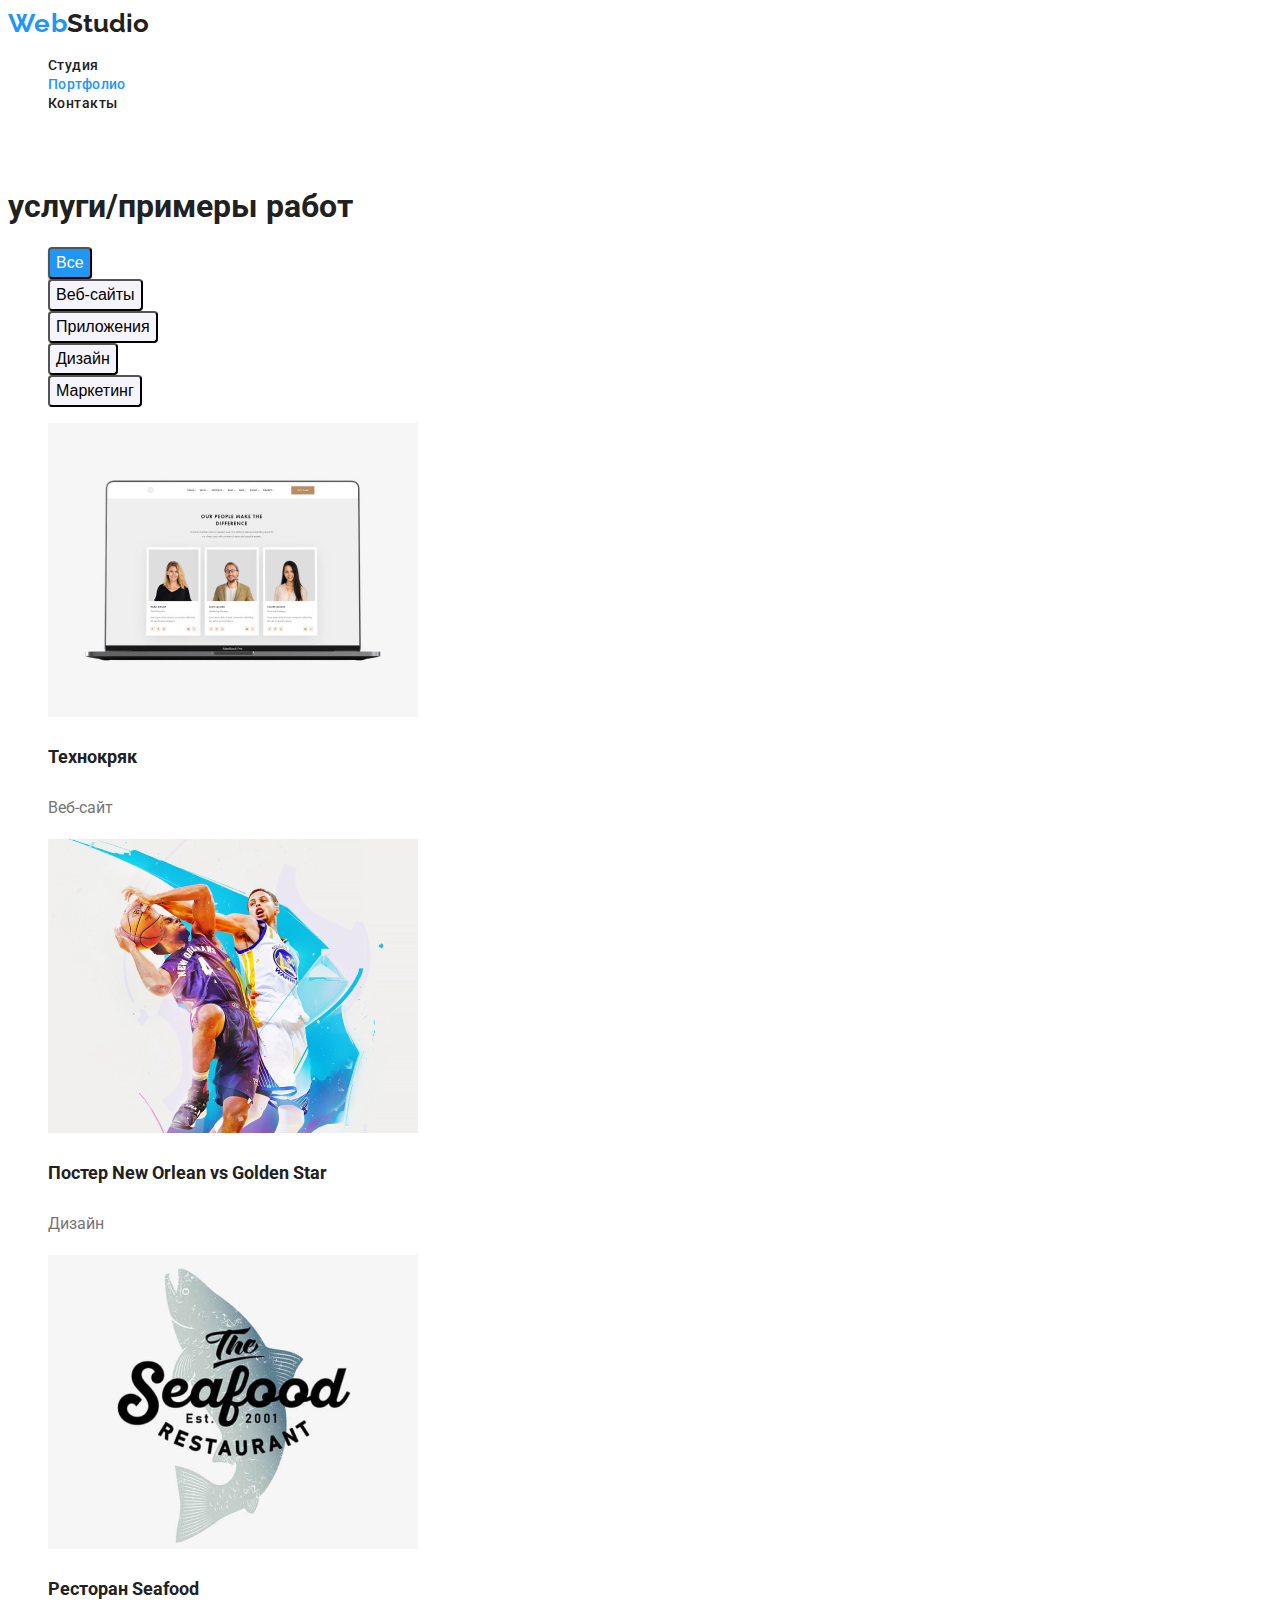
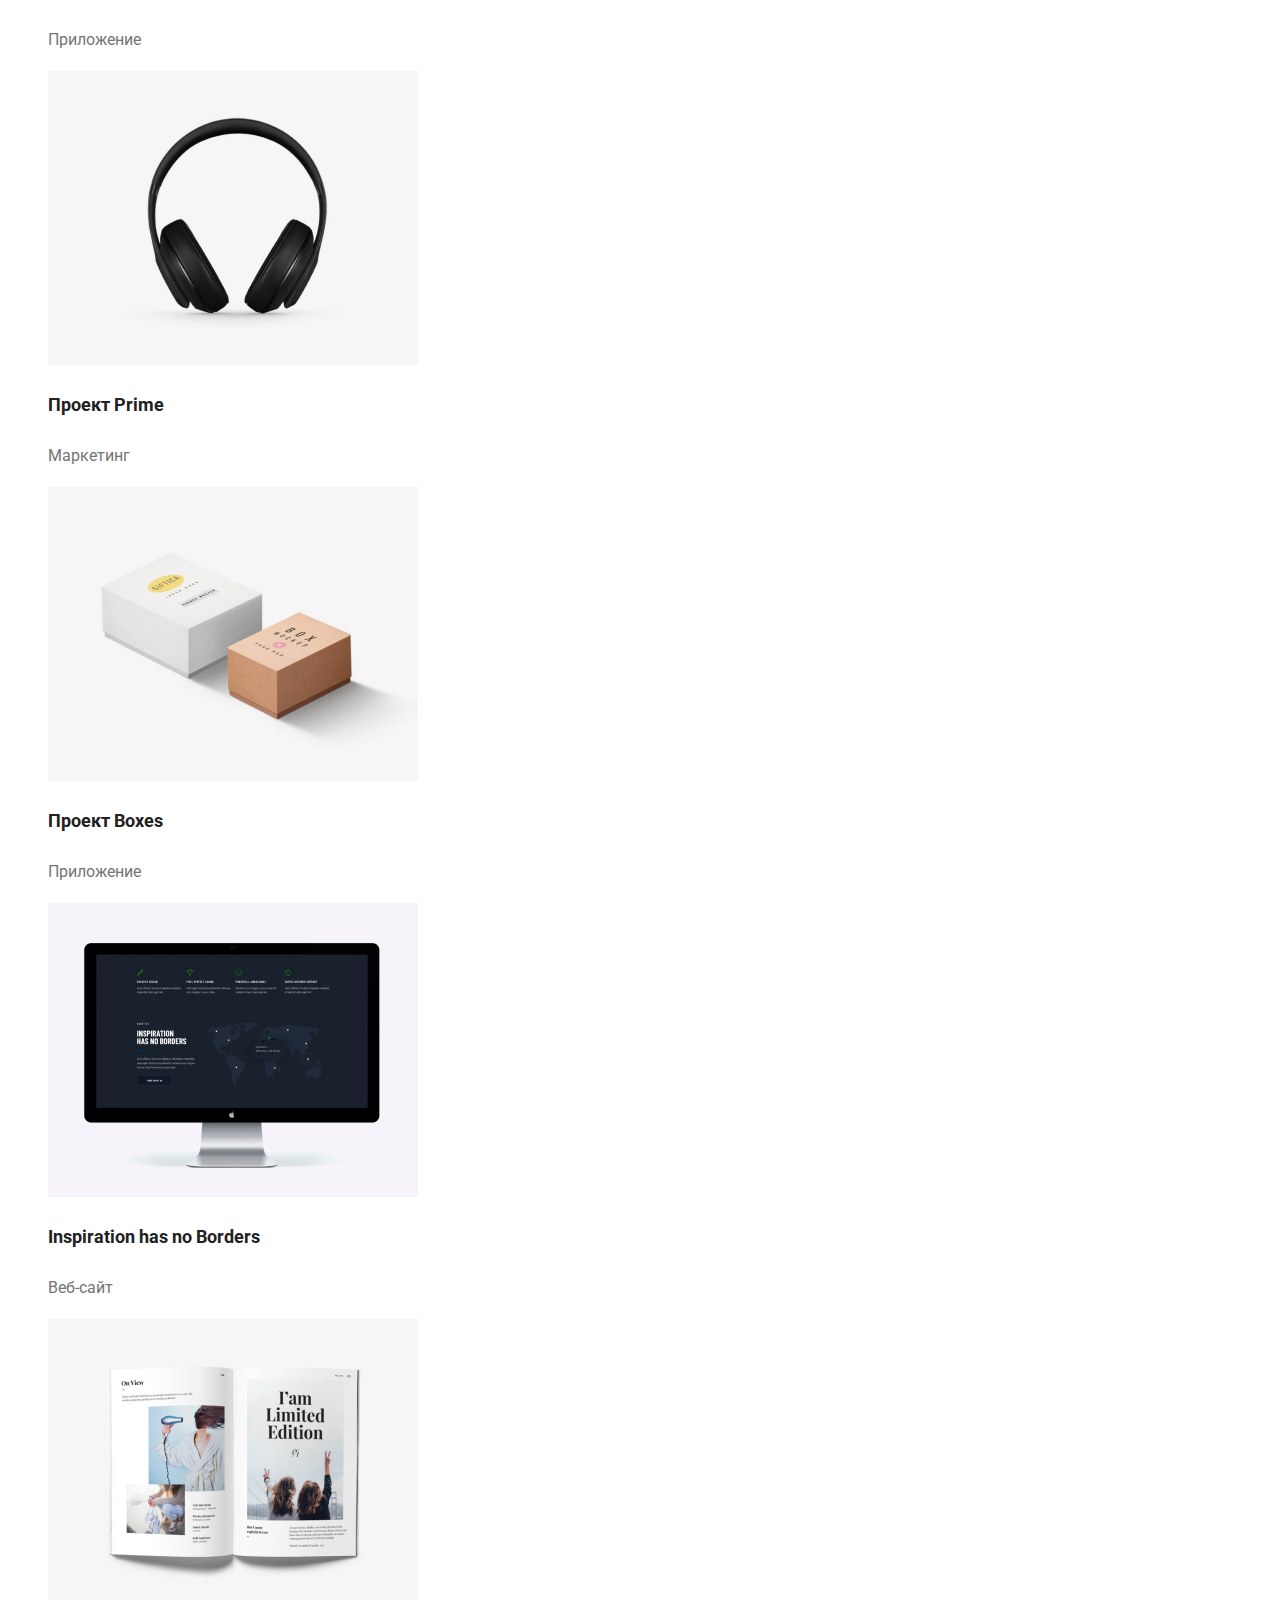
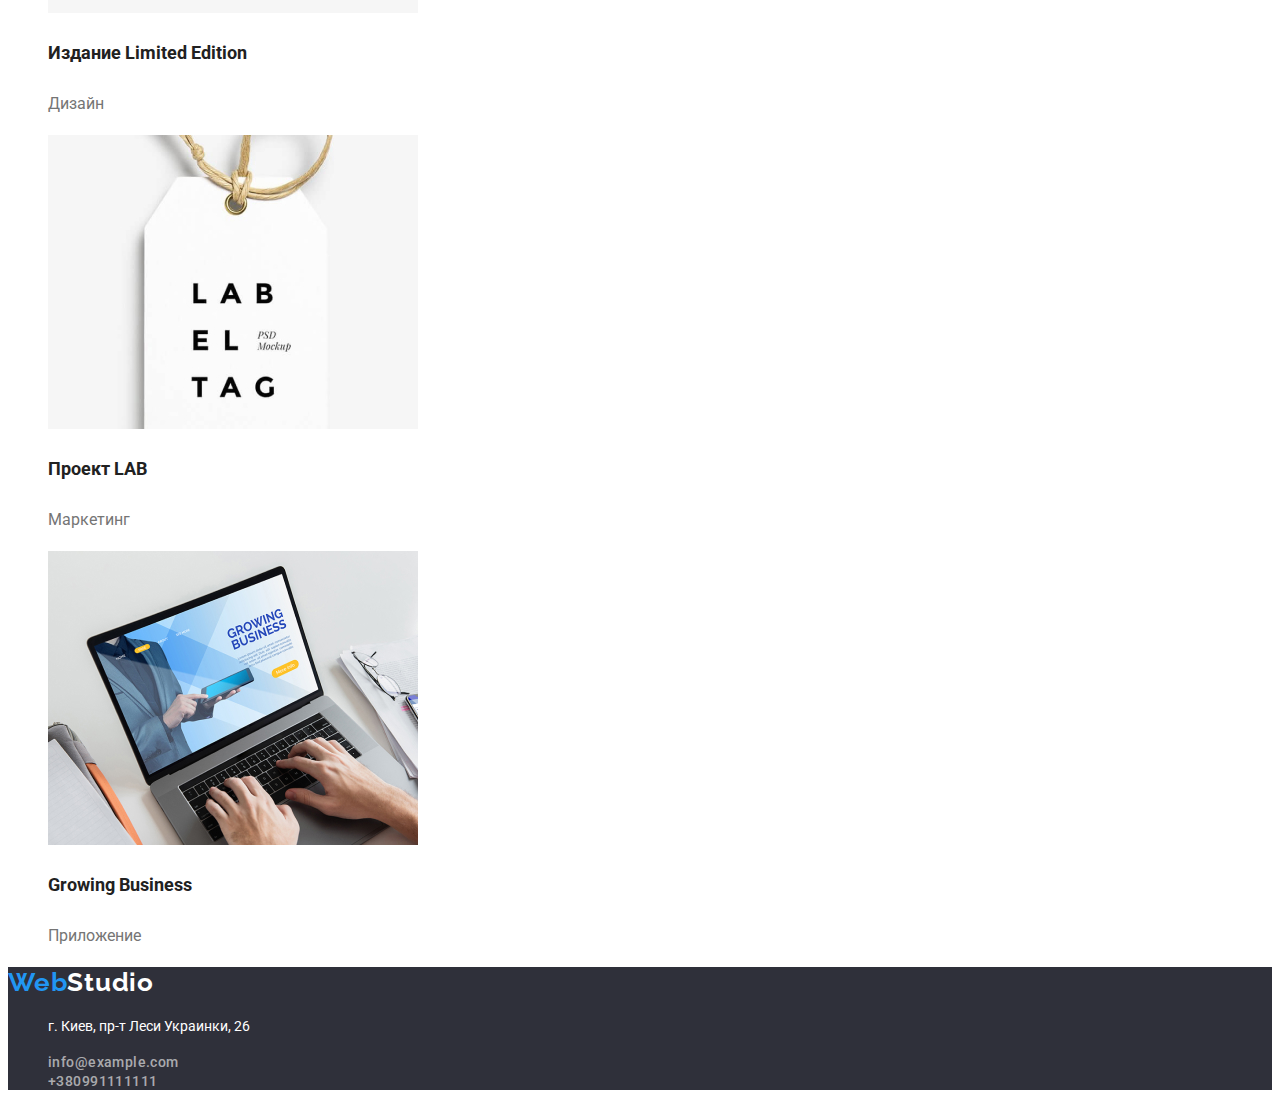
==== commit 41f0d51b: "Update portfolio.html" ====
--- a/portfolio.html
+++ b/portfolio.html
@@ -121,8 +121,8 @@
     <footer class="footer">
         <a href="./index.html" class="logo-two" lang="en"><span class="web-two">Web</span>Studio</a>
         <address class="address">
-            <p class="street">г. Киев, пр-т Леси Украинки, 26</p>
             <ul class="marka">
+                <li><p>г. Киев, пр-т Леси Украинки, 26</p></li>
                 <li><a class="nav-adm" href="mailto:info@example.com">info@example.com</a></li>
                 <li><a class="nav-adm" href="tel:380991111111">+380991111111</a></li>
             </ul>
--- a/css/styles.css
+++ b/css/styles.css
@@ -142,7 +142,7 @@
   background: #2f303a;
 }
 
-.address p {
+.marka p {
   font-style: normal;
   font-weight: normal;
   font-size: 14px;
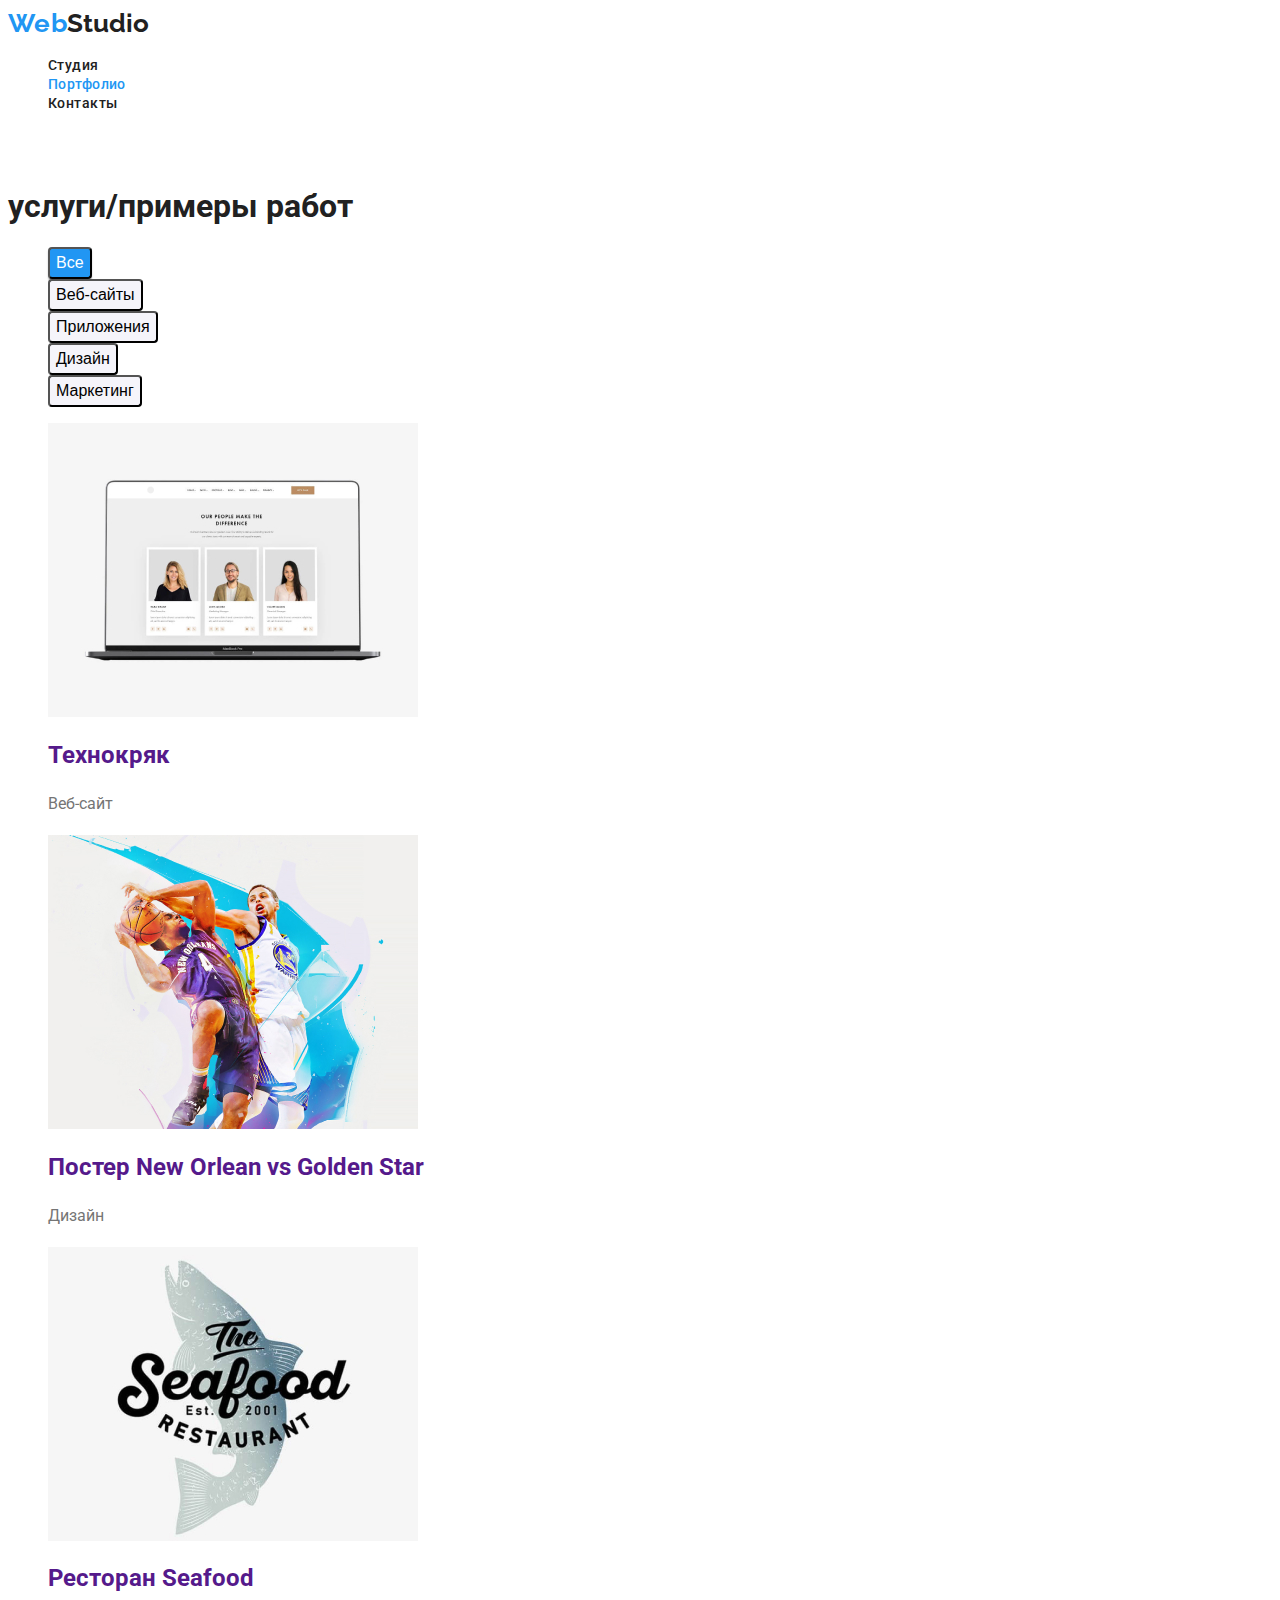
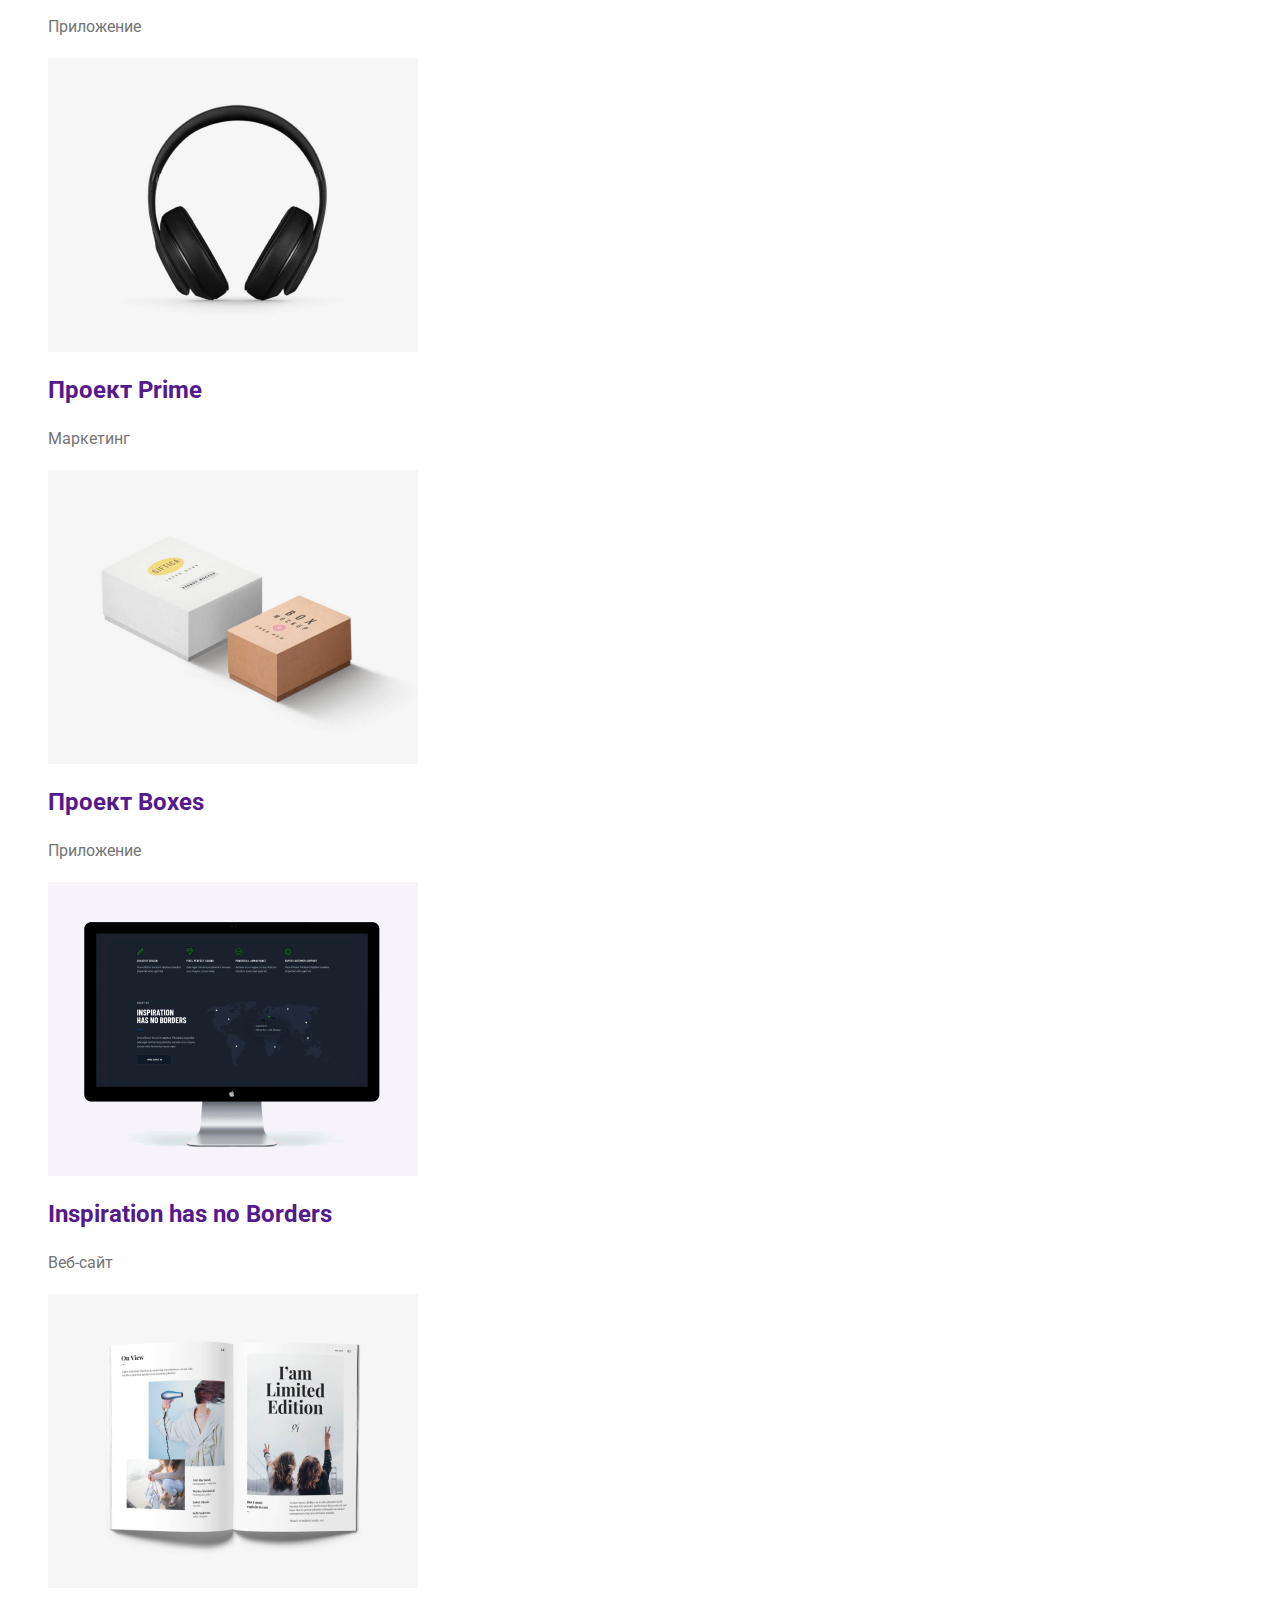
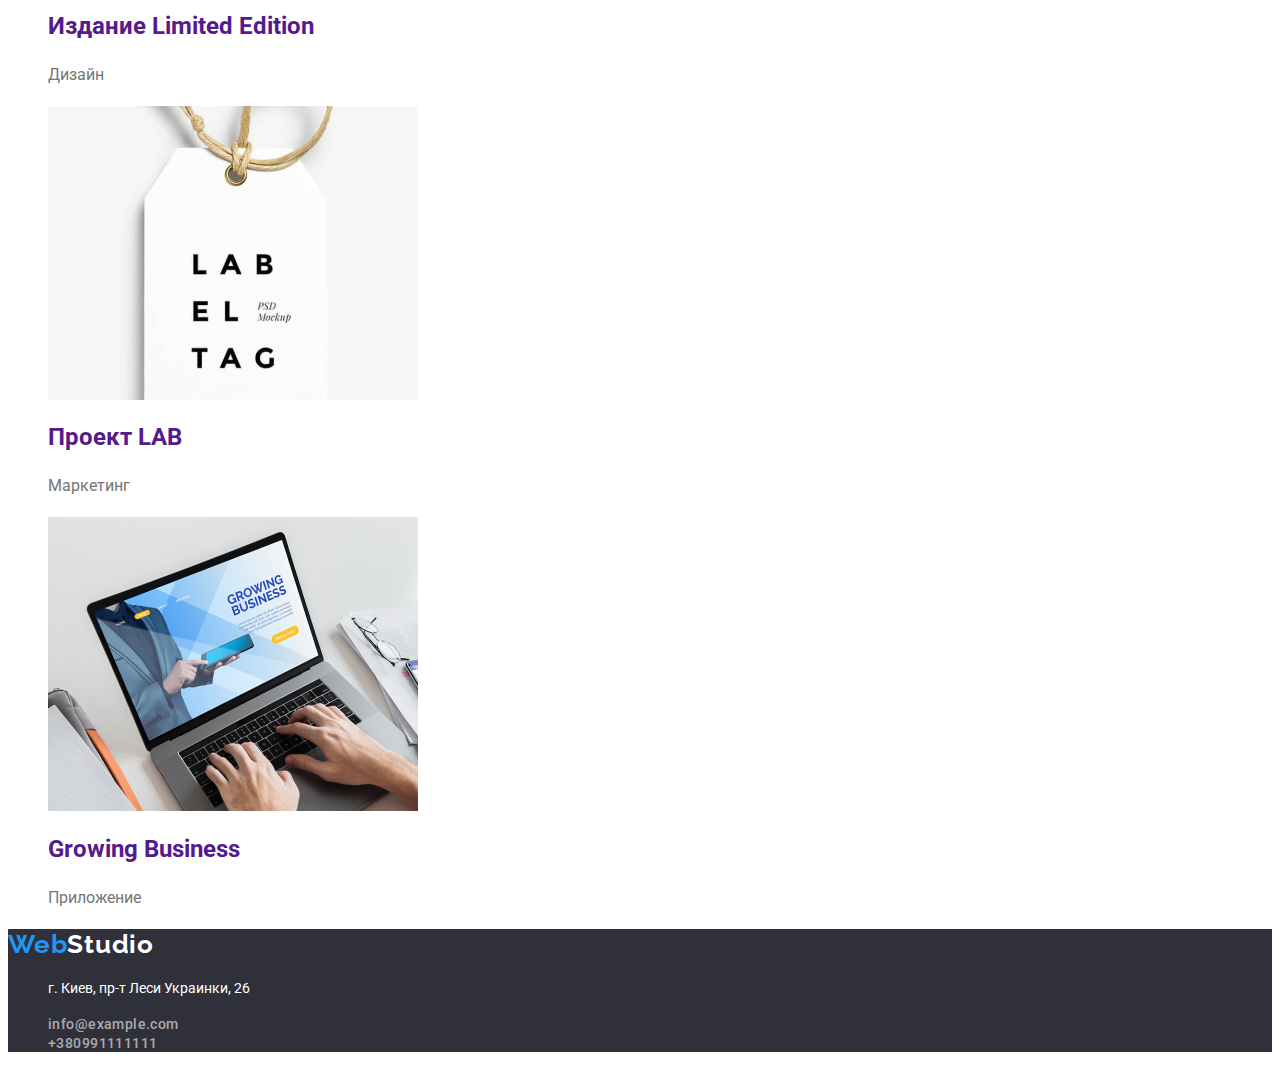
==== commit 49b04795: "Update portfolio.html" ====
--- a/portfolio.html
+++ b/portfolio.html
@@ -1,6 +1,5 @@
 <!DOCTYPE html>
 <html lang="ru">
-
 <head>
     <meta charset="UTF-8">
     <meta http-equiv="X-UA-Compatible" content="IE=edge">
@@ -13,7 +12,6 @@
         rel="stylesheet">
     <link rel="stylesheet" href="./css/styles.css">
 </head>
-
 <body>
     <!-- Лого сайта -->
     <header class="page-header">
@@ -33,7 +31,6 @@
             <li><a class="nav-adm" href="tel:+380961111111">+38 096 111 11 11</a></li>
         </ul>
     </header>
-
     <!-- услуги/примеры работ-->
     <main>
         <section class="section-buttons">
@@ -49,7 +46,7 @@
                 <li>
                     <a href="">
                         <img src="./images/technokryak.jpg" alt="Технокряк Веб-сайт" width="370" height="294" />
-                        <h3>Технокряк</h3>
+                        <h2>Технокряк</h2>
                         <p>Веб-сайт</p>
                     </a>
                 </li>
@@ -57,30 +54,28 @@
                     <a href="">
                         <img src="./images/basketposter.jpg" alt="Постер New Orlean vs Golden Star Дизайн" width="370"
                             height="294" />
-                        <h3>
-                            Постер New Orlean vs Golden Star
-                        </h3>
+                        <h2>Постер New Orlean vs Golden Star</h2>
                         <p>Дизайн</p>
                     </a>
                 </li>
                 <li>
                     <a href="">
                         <img src="./images/seafood.jpg" alt="Ресторан Seafood Приложение" width="370" height="294" />
-                        <h3>Ресторан Seafood</h3>
+                        <h2>Ресторан Seafood</h2>
                         <p>Приложение</p>
                     </a>
                 </li>
                 <li>
                     <a href="">
                         <img src="./images/projectprime.jpg" alt="Проект Prime Маркетинг" width="370" height="294" />
-                        <h3>Проект Prime</h3>
+                        <h2>Проект Prime</h2>
                         <p>Маркетинг</p>
                     </a>
                 </li>
                 <li>
                     <a href="">
                         <img src="./images/boxes.jpg" alt="Проект Boxes Приложение" width="370" height="294" />
-                        <h3>Проект Boxes</h3>
+                        <h2>Проект Boxes</h2>
                         <p>Приложение</p>
                     </a>
                 </li>
@@ -88,7 +83,7 @@
                     <a href="">
                         <img src="./images/inspirations.jpg" alt="Inspiration has no Borders Веб-сайт" width="370"
                             height="294" />
-                        <h3>Inspiration has no Borders</h3>
+                        <h2>Inspiration has no Borders</h2>
                         <p>Веб-сайт</p>
                     </a>
                 </li>
@@ -96,21 +91,21 @@
                     <a href="">
                         <img src="./images/limitededition.jpg" alt="Издание Limited Edition Дизайн" width="370"
                             height="294" />
-                        <h3>Издание Limited Edition</h3>
+                        <h2>Издание Limited Edition</h2>
                         <p>Дизайн</p>
                     </a>
                 </li>
                 <li>
                     <a href="">
                         <img src="./images/lab.jpg" alt="Проект LAB Маркетинг" width="370" height="294" />
-                        <h3>Проект LAB</h3>
+                        <h2>Проект LAB</h2>
                         <p>Маркетинг</p>
                     </a>
                 </li>
                 <li>
                     <a href="">
                         <img src="./images/growing.jpg" alt="Growing Business Приложение" width="370" height="294" />
-                        <h3>Growing Business</h3>
+                        <h2>Growing Business</h2>
                         <p>Приложение</p>
                     </a>
                 </li>
@@ -129,5 +124,4 @@
         </address>
     </footer>
 </body>
-
 </html>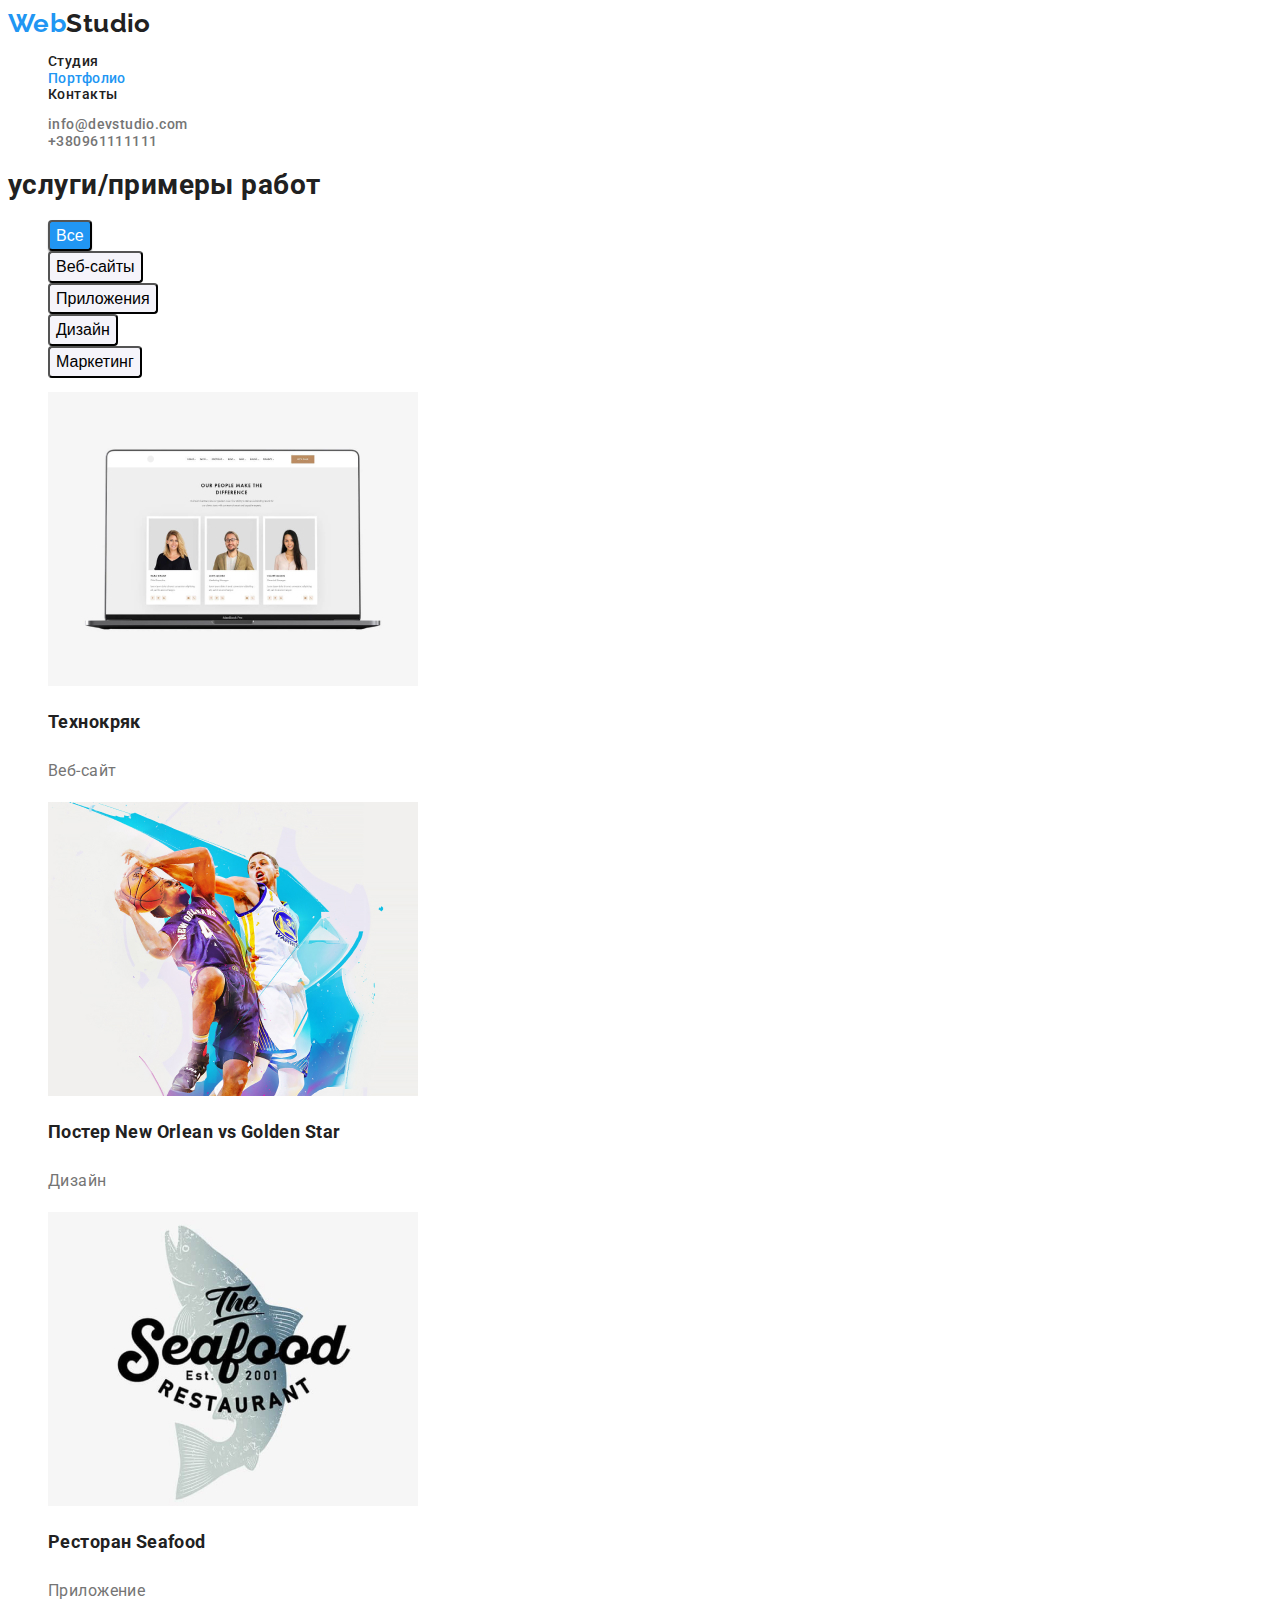
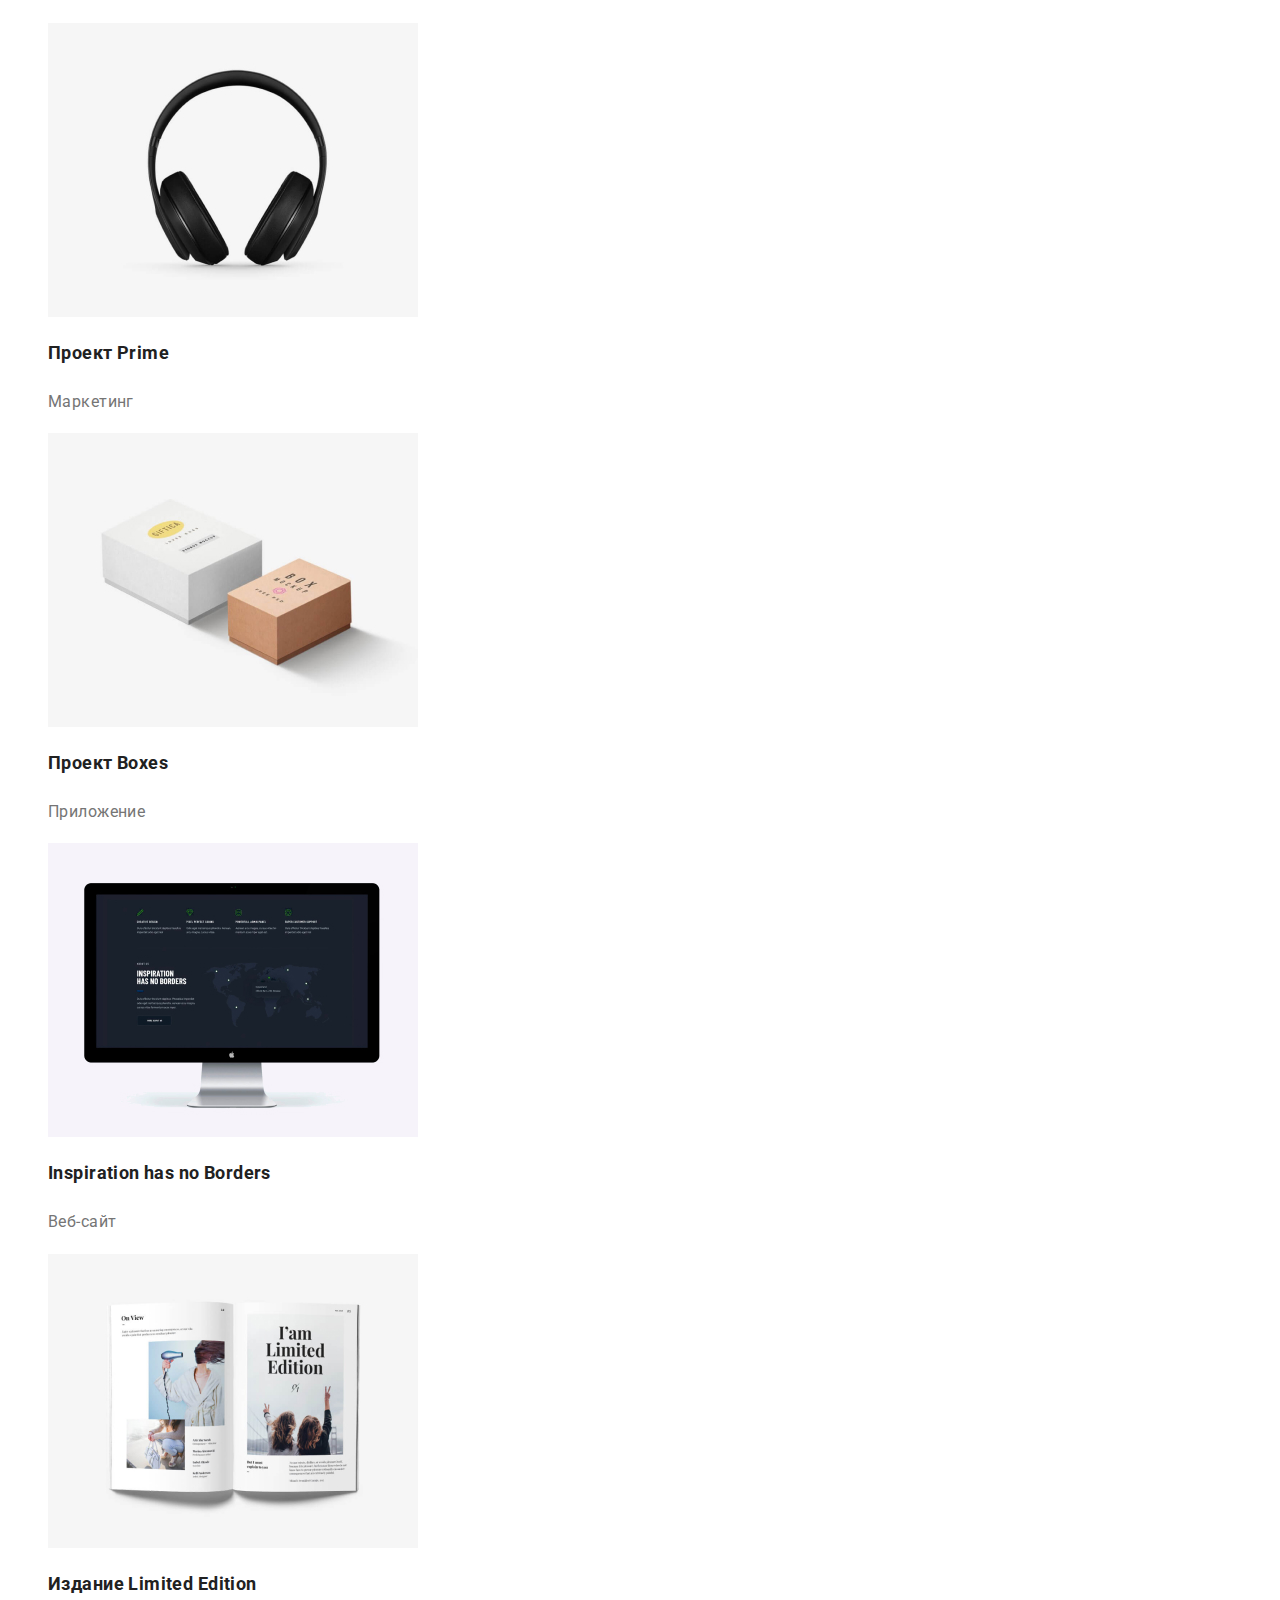
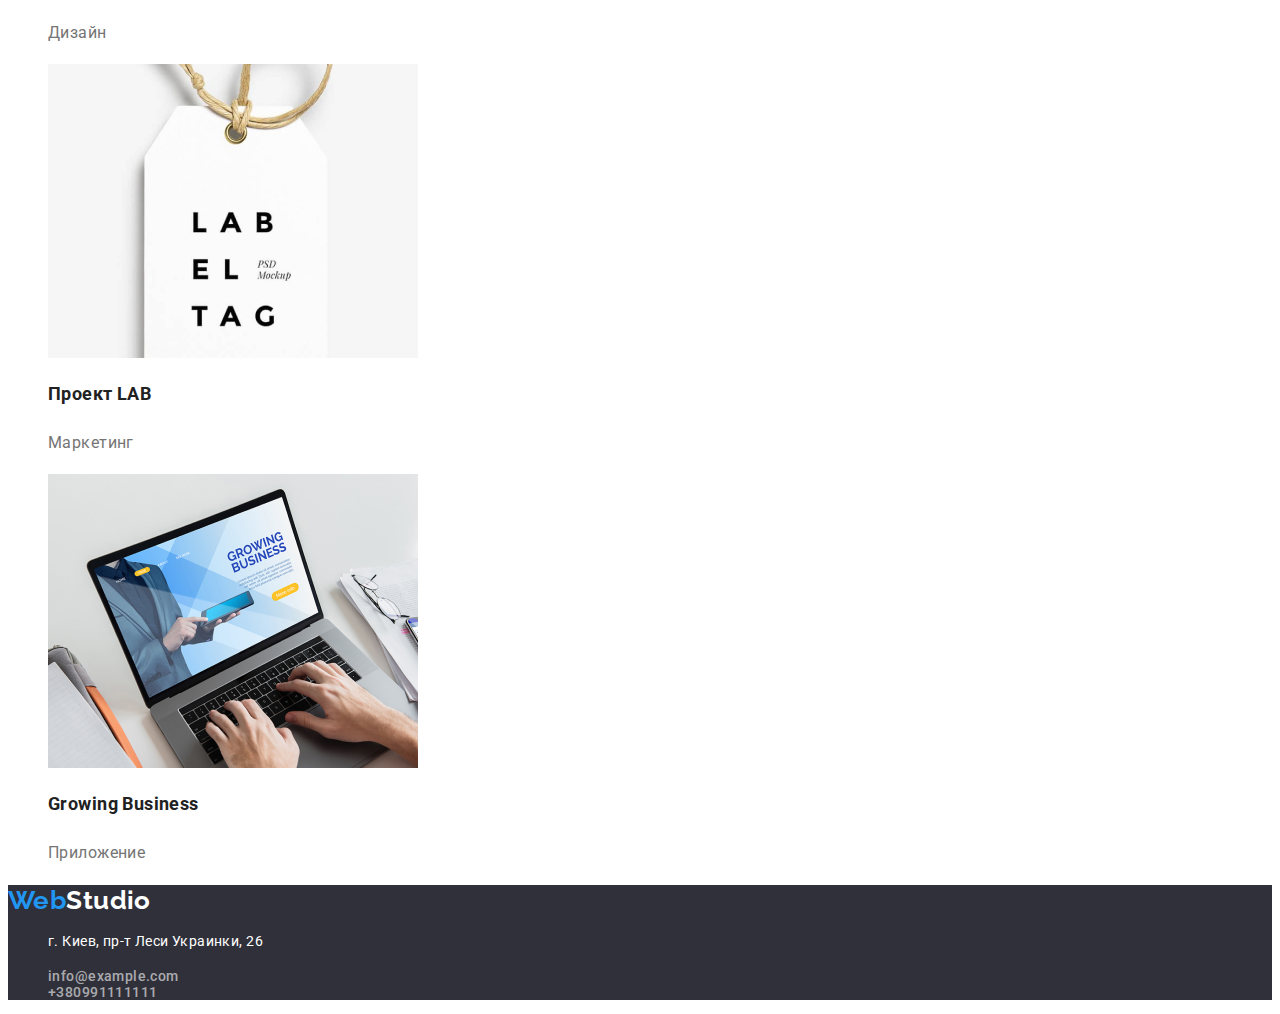
==== commit f678d8f0: "Update portfolio.html" ====
--- a/portfolio.html
+++ b/portfolio.html
@@ -26,9 +26,9 @@
         </nav>
         <ul class="marka">
             <li>
-                <a class="nav-adm" href="mailto:info@devstudio.com">info@devstudio.com</a>
+                <a class="nav-adm-head" href="mailto:info@devstudio.com">info@devstudio.com</a>
             </li>
-            <li><a class="nav-adm" href="tel:+380961111111">+38 096 111 11 11</a></li>
+            <li><a class="nav-adm-head" href="tel:+380961111111">+380961111111</a></li>
         </ul>
     </header>
     <!-- услуги/примеры работ-->
@@ -115,7 +115,7 @@
     <!-- Футер -->
     <footer class="footer">
         <a href="./index.html" class="logo-two" lang="en"><span class="web-two">Web</span>Studio</a>
-        <address class="address">
+        <address class="addres">
             <ul class="marka">
                 <li><p>г. Киев, пр-т Леси Украинки, 26</p></li>
                 <li><a class="nav-adm" href="mailto:info@example.com">info@example.com</a></li>
--- a/css/styles.css
+++ b/css/styles.css
@@ -1,24 +1,36 @@
+:root {
+  --general-text: #212121;
+  --second-text: #ffffff;
+  --blue-text: #2196f3;
+  --grey-text: #757575;
+  --nav-grey-text: rgba(255, 255, 255, 0.6);
+  --background-dark: #2f303a;
+  --background-white: #f5f4fa;
+  --background-button: #188ce8;
+  --background-body: #ffffff;
+}
+
 body {
-  font-family: roboto;
-  color: #212121;
-}
-
+  font-family: Roboto, sans-serif;
+  color: var(--general-text);
+  font-size: 14px;
+  letter-spacing: 0.03em;
+  background-color: var(--background-body);
+}
 .logo {
   font-family: Raleway;
   font-weight: bold;
   font-size: 26px;
-  line-height: 31px;
-  color: #212121;
+  line-height: 1.2;
+  color: var(--general-text);
   text-decoration: none;
 }
 .web {
   font-family: Raleway;
   font-weight: bold;
   font-size: 26px;
-  line-height: 31px;
-  color: #2196f3;
-  text-decoration: none;
-  letter-spacing: 0.03em;
+  line-height: 1.2;
+  color: var(--blue-text);
 }
 .marka {
   list-style-type: none;
@@ -27,56 +39,60 @@
   list-style-type: none;
 }
 .nav-sites {
-  font-weight: 500;
-  font-size: 14px;
-  line-height: 16px;
-  color: #2196f3;
-  text-decoration: none;
-  letter-spacing: 0.03em;
+  line-height: 1.1;
+  font-weight: 500;
+  color: var(--blue-text);
+  text-decoration: none;
 }
 .nav-site {
   font-weight: 500;
-  font-size: 14px;
-  line-height: 16px;
-  color: #212121;
-  text-decoration: none;
-  letter-spacing: 0.03em;
+  line-height: 1.1;
+  color: var(--general-text);
+  text-decoration: none;
 }
 .nav-site:hover,
 .nav-site:focus {
-  color: #2196f3;
+  color: var(--blue-text);
+}
+.nav-adm-head {
+  color: var(--grey-text);
+  font-weight: 500;
+  line-height: 1.1;
+  text-decoration: none;
 }
 .nav-adm {
-  color: rgba(255, 255, 255, 0.6);
-  font-weight: 500;
-  font-size: 14px;
-  line-height: 16px;
-  text-decoration: none;
-  letter-spacing: 0.03em;
+  color: var(--nav-grey-text);
+  font-weight: 500;
+  line-height: 1.1;
+  text-decoration: none;
   font-style: normal;
+}
+.nav-adm-head:hover,
+.nav-adm-head:focus {
+  color: var(--blue-text);
 }
 .nav-adm:hover,
 .nav-adm:focus {
-  color: #2196f3;
+  color: var(--blue-text);
 }
 .section {
-  background: #2f303a;
+  background: var(--background-dark);
 }
 .section-talk {
   font-weight: 900;
   font-size: 44px;
-  line-height: 60px;
-  color: #ffffff;
+  line-height: 1.4;
+  color: var(--second-text);
   text-align: center;
   letter-spacing: 0.06em;
   text-transform: uppercase;
 }
 .section-button:hover,
 .section-button:focus {
-  background: #188ce8;
+  background: var(--background-button);
 }
 .section-button {
-  background: #2196f3;
+  background: var(--blue-text);
   box-shadow: 0px 4px 4px rgba(0, 0, 0, 0.15);
   border-radius: 4px;
   cursor: pointer;
@@ -87,86 +103,76 @@
 .butt {
   font-weight: bold;
   font-size: 16px;
-  line-height: 30px;
-  color: #ffffff;
+  line-height: 1.9;
+  color: var(--second-text);
   letter-spacing: 0.06em;
 }
-.special h3 {
-  font-weight: bold;
-  font-size: 14px;
-  line-height: 16px;
-  color: #212121;
-  letter-spacing: 0.03em;
+.special h2 {
+  font-weight: bold;
+  line-height: 1.1;
+  color: var(--general-text);
   text-transform: uppercase;
 }
 .special p {
-  font-weight: normal;
-  font-size: 14px;
-  line-height: 24px;
-  color: #757575;
+  line-height: 1.7;
+  color: var(--grey-text);
 }
 
 .workday h2 {
   text-align: center;
   font-weight: bold;
   font-size: 36px;
-  line-height: 42px;
-  color: #212121;
+  line-height: 1.2;
+  color: var(--general-text);
 }
 .teamwork {
-  background: #f5f4fa;
+  background: var(--background-white);
 }
 .teamwork h2 {
   text-align: center;
   font-weight: bold;
   font-size: 36px;
-  line-height: 42px;
-  color: #212121;
+  line-height: 1.2;
+  color: var(--general-text);
 }
 .teamwork h3 {
   text-align: center;
   font-weight: 500;
   font-size: 16px;
-  line-height: 19px;
-  color: #212121;
+  line-height: 1.2;
+  color: var(--general-text);
 }
 .teamwork p {
   text-align: center;
-  font-weight: normal;
-  font-size: 16px;
-  line-height: 19px;
-  color: #757575;
+  font-size: 16px;
+  line-height: 1.2;
+  color: var(--grey-text);
 }
 
 .footer {
-  background: #2f303a;
+  background: var(--background-dark);
 }
 
 .marka p {
-  font-style: normal;
-  font-weight: normal;
-  font-size: 14px;
-  line-height: 24px;
-  color: #ffffff;
+  line-height: 1.7;
+  color: var(--grey-text);
 }
 
 .logo-two {
   font-family: Raleway;
   font-weight: bold;
   font-size: 26px;
-  line-height: 31px;
-  color: #ffffff;
-  text-decoration: none;
-  letter-spacing: 0.03em;
+  line-height: 1.2;
+  color: var(--second-text);
+  text-decoration: none;
 }
 
 .web-two {
   font-family: Raleway;
   font-weight: bold;
   font-size: 26px;
-  line-height: 31px;
-  color: #2196f3;
-  letter-spacing: 0.03em;
+  line-height: 1.2;
+  color: var(--blue-text);
   text-decoration: none;
 }
 .button-all,
@@ -174,12 +180,12 @@
 .button-app,
 .button-design,
 .button-market {
-  background: #f5f4fa;
+  background: var(--background-white);
   border-radius: 4px;
   cursor: pointer;
   font-weight: 500;
   font-size: 16px;
-  line-height: 26px;
+  line-height: 1.6;
 }
 .button-all:hover,
 .button-site:hover,
@@ -191,19 +197,19 @@
 .button-app:focus,
 .button-design:focus,
 .button-market:focus {
-  background: #2196f3;
+  background: var(--blue-text);
   box-shadow: 0px 3px 1px rgba(0, 0, 0, 0.1), 0px 1px 2px rgba(0, 0, 0, 0.08),
     0px 2px 2px rgba(0, 0, 0, 0.12);
   border-radius: 4px;
-  color: #ffffff;
+  color: var(--second-text);
 }
 
 .button-all {
-  background: #2196f3;
+  background: var(--blue-text);
   box-shadow: 0px 3px 1px rgba(0, 0, 0, 0.1), 0px 1px 2px rgba(0, 0, 0, 0.08),
     0px 2px 2px rgba(0, 0, 0, 0.12);
   border-radius: 4px;
-  color: #ffffff;
+  color: var(--second-text);
 }
 .site-photo a {
   text-decoration: none;
@@ -211,15 +217,20 @@
 .site-photo {
   list-style-type: none;
 }
-.site-photo h3 {
+.site-photo h2 {
   font-weight: bold;
   font-size: 18px;
-  line-height: 36px;
-  color: #212121;
+  line-height: 2;
+  color: var(--general-text);
 }
 .site-photo p {
-  font-weight: normal;
-  font-size: 16px;
-  line-height: 30px;
-  color: #757575;
-}
+  font-size: 16px;
+  line-height: 1.9;
+  color: var(--grey-text);
+}
+
+.addres p {
+  font-style: normal;
+  line-height: 1.7;
+  color: var(--second-text);
+}
